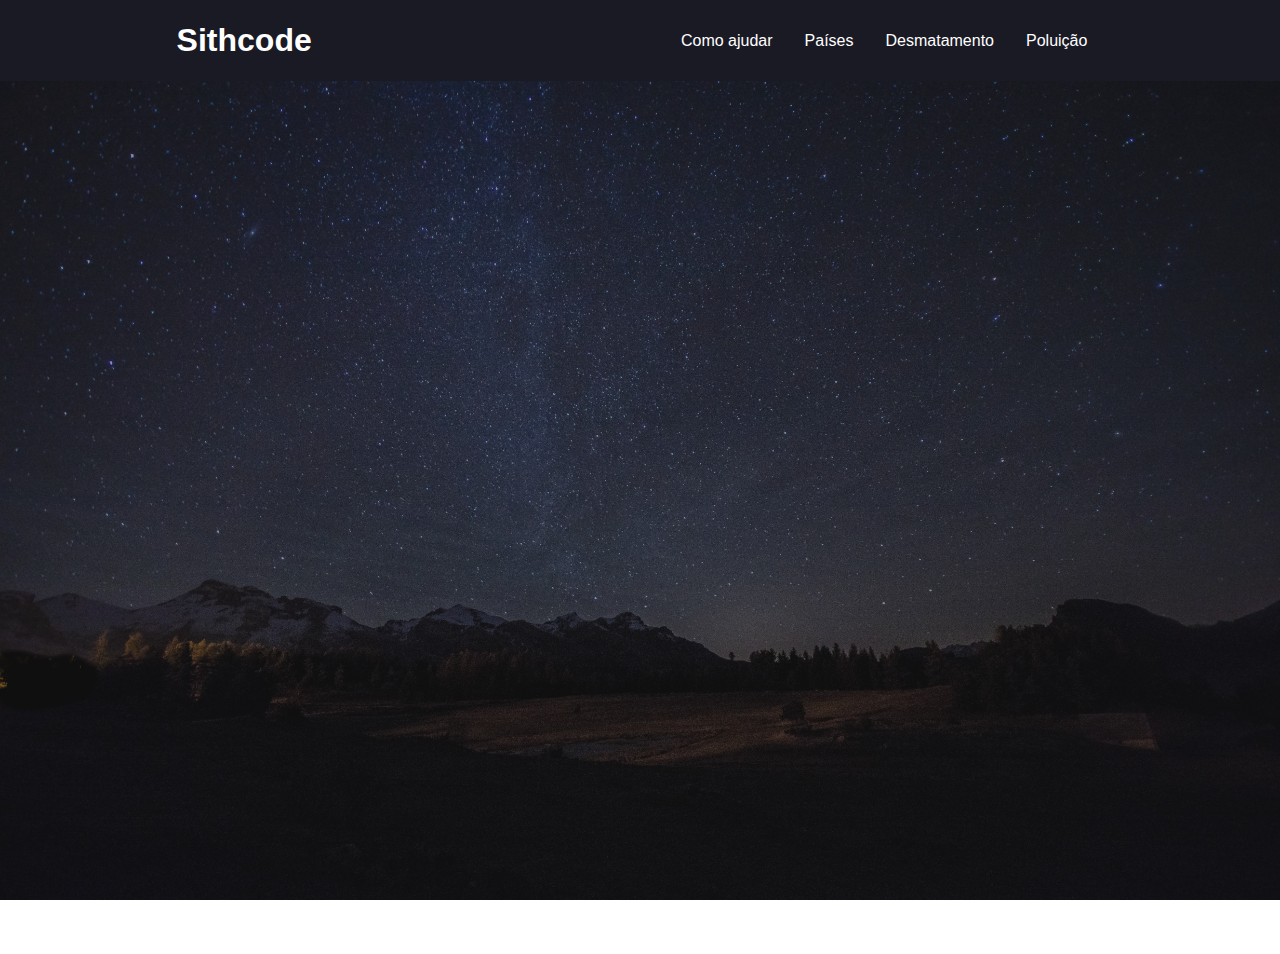
==== index.html @ df91b8ab "Add files via upload" ====
<!DOCTYPE html>
<html lang="en">
<head>
    <meta charset="UTF-8">
    <meta http-equiv="X-UA-Compatible" content="IE=edge">
    <meta name="viewport" content="width=device-width, initial-scale=1.0">
    <title>Tallkabout</title>
    <style>
        *{
            margin: 0%;
            padding: 0%;
            box-sizing: border-box;
            list-style: none;
            text-decoration: none;
        }
        header{
            display: flex;
            justify-content: space-around;
            align-items: center;
            height: 9vh;
            background-color: rgb(26, 26, 36);
            color: white;
            position: fixed;
            top: 0%;
            left: 0%;
            width: 100%;
            font-family:'Lucida Sans', 'Lucida Sans Regular', 'Lucida Grande', 'Lucida Sans Unicode', Geneva, Verdana, sans-serif;
            z-index: 100;
        }
        .mobile-menu{
            display: none;
            cursor: pointer;
        }
        .mobile-menu div{
            width: 32px;
            height: 2px;
            background-color: white;
            margin: 8px;
        }
        @media (max-width:999px) {
            .menu{
                position: absolute;
                top: 9vh;
                right: -100vw;
                width: 100vw;
                height: 91vh;
                background-color: rgb(26, 26, 36);
                flex-direction: column;
                justify-content: space-evenly;
                align-items: center;
                transition: .5s;
            }
            .mobile-menu{
                display: block;
            }
        }
        .menu.show-menu{
            right: 0;
        }
        .menu{
            display: flex;
        }
        .menu li{
            padding: 0 1rem;
        }
        main .principal-main{
            position: relative;
            margin-top: 9vh;
        }
        .img-wrapper{
            overflow: hidden;
            height: 91vh;
            width: 100%;
            background: rgba(0, 0, 0, 0.884);
        }
        .img-wrapper img{
            object-fit: cover;
            height: 100%;
            width: 100%;
            opacity: 0.5;
            animation: zoom 30s;
        }
        @keyframes zoom{
            0%{
                transform: scale(1.4);
            }100%{
                transform: scale(1);
            }
        }
        .informação-principal{
            position: absolute;
            text-align: center;
            top:50%;
            left:50%;
            transform:translate(-50%,-50%);
            color: white;
        }
        .informação-principal h1{
            font-size: 3rem;
            font-weight: 200;
            text-shadow: .2rem .2rem 1px black;
            margin-bottom: 2rem;
            font-family: 'Gill Sans', 'Gill Sans MT', Calibri, 'Trebuchet MS', sans-serif;
            opacity: 0;
            animation: show-informação-principal 1s .1s forwards;
        }
        .informação-principal p{
            font-family: 'Trebuchet MS', 'Lucida Sans Unicode', 'Lucida Grande', 'Lucida Sans', Arial, sans-serif;
            margin-bottom: 2rem;
            text-shadow: .2rem .1rem 1px black ;
            opacity: 0;
            animation: show-informação-principal 1s .2s forwards;
        }
        .informação-principal button{
            height: 3rem;
            width: 11rem;
            background: #396afc;  /* fallback for old browsers */
            background: -webkit-linear-gradient(to bottom, #2948ff, #396afc);  /* Chrome 10-25, Safari 5.1-6 */
            background: linear-gradient(to bottom, #2948ff, #396afc); /* W3C, IE 10+/ Edge, Firefox 16+, Chrome 26+, Opera 12+, Safari 7+ */
            color: white;
            border: none;
            border-radius: 0.5rem;
            font-size: 1.2rem;
            letter-spacing: 2px;
            opacity: 0;
            animation: show-informação-principal 1s .3s forwards;
        }
        @keyframes show-informação-principal{
            0%{
                transform: translateY(20rem);
            }100%{
                transform: translateY(0);
                opacity: 1;
            }
        }
    </style>
</head>
<body>
    <div class="container">
        <header>
            <div class="logo">
                <h1>Sithcode</h1>
            </div>
            <div class="mobile-menu">
                <div class="line1"></div>
                <div class="line2"></div>
                <div class="line3"></div>
            </div>
            <ul class="menu">
                <li>Como ajudar</li>
                <li>Países</li>
                <li>Desmatamento</li>
                <li>Poluição</li>
            </ul>
        </header>
        <main>
            <div class="principal-main">
                <div class="img-wrapper">
                    <img src="/img/des-recits-2O18Tz8QidM-unsplash.jpg" alt="">
                </div>
                <div class="informação-principal">
                    <h1>Como mudar nosso planeta?</h1>
                    <p>Nossa gigante esfera de terra que habita todos nós está sofrendo com nossas ações e devemos mudar esse cenário. mas como podemos ajudar?</p>
                    <button>Saiba mais</button>
                </div>
            </div>
        </main>
        <section>
            <div class="all-card">
                <div class="card">

                    <div class="card-img">
                        <img src="" alt="">
                    </div>
                    <div class="card-contet">
                        <h2></h2>
                        <p></p>
                    </div>

                </div>

                <div class="card">

                    <div class="card-img">
                        <img src="" alt="">
                    </div>
                    <div class="card-contet">
                        <h2></h2>
                        <p></p>
                    </div>

                </div>

                <div class="card">

                    <div class="card-img">
                        <img src="" alt="">
                    </div>
                    <div class="card-contet">
                        <h2></h2>
                        <p></p>
                    </div>

                </div>

                <div class="card">

                    <div class="card-img">

                    </div>
                    <div class="card-contet">
                        <h2></h2>
                        <p></p>
                    </div>

                </div>
            </div>
        </section>
    </div>
    <script>
        let mobilemenu = document.querySelector(".mobile-menu")
        mobilemenu.addEventListener("click", clicar)
        function clicar(){
            let menu = document.querySelector('.menu')
            menu.classList.toggle('show-menu')
        }

    </script>
</body>
</html>
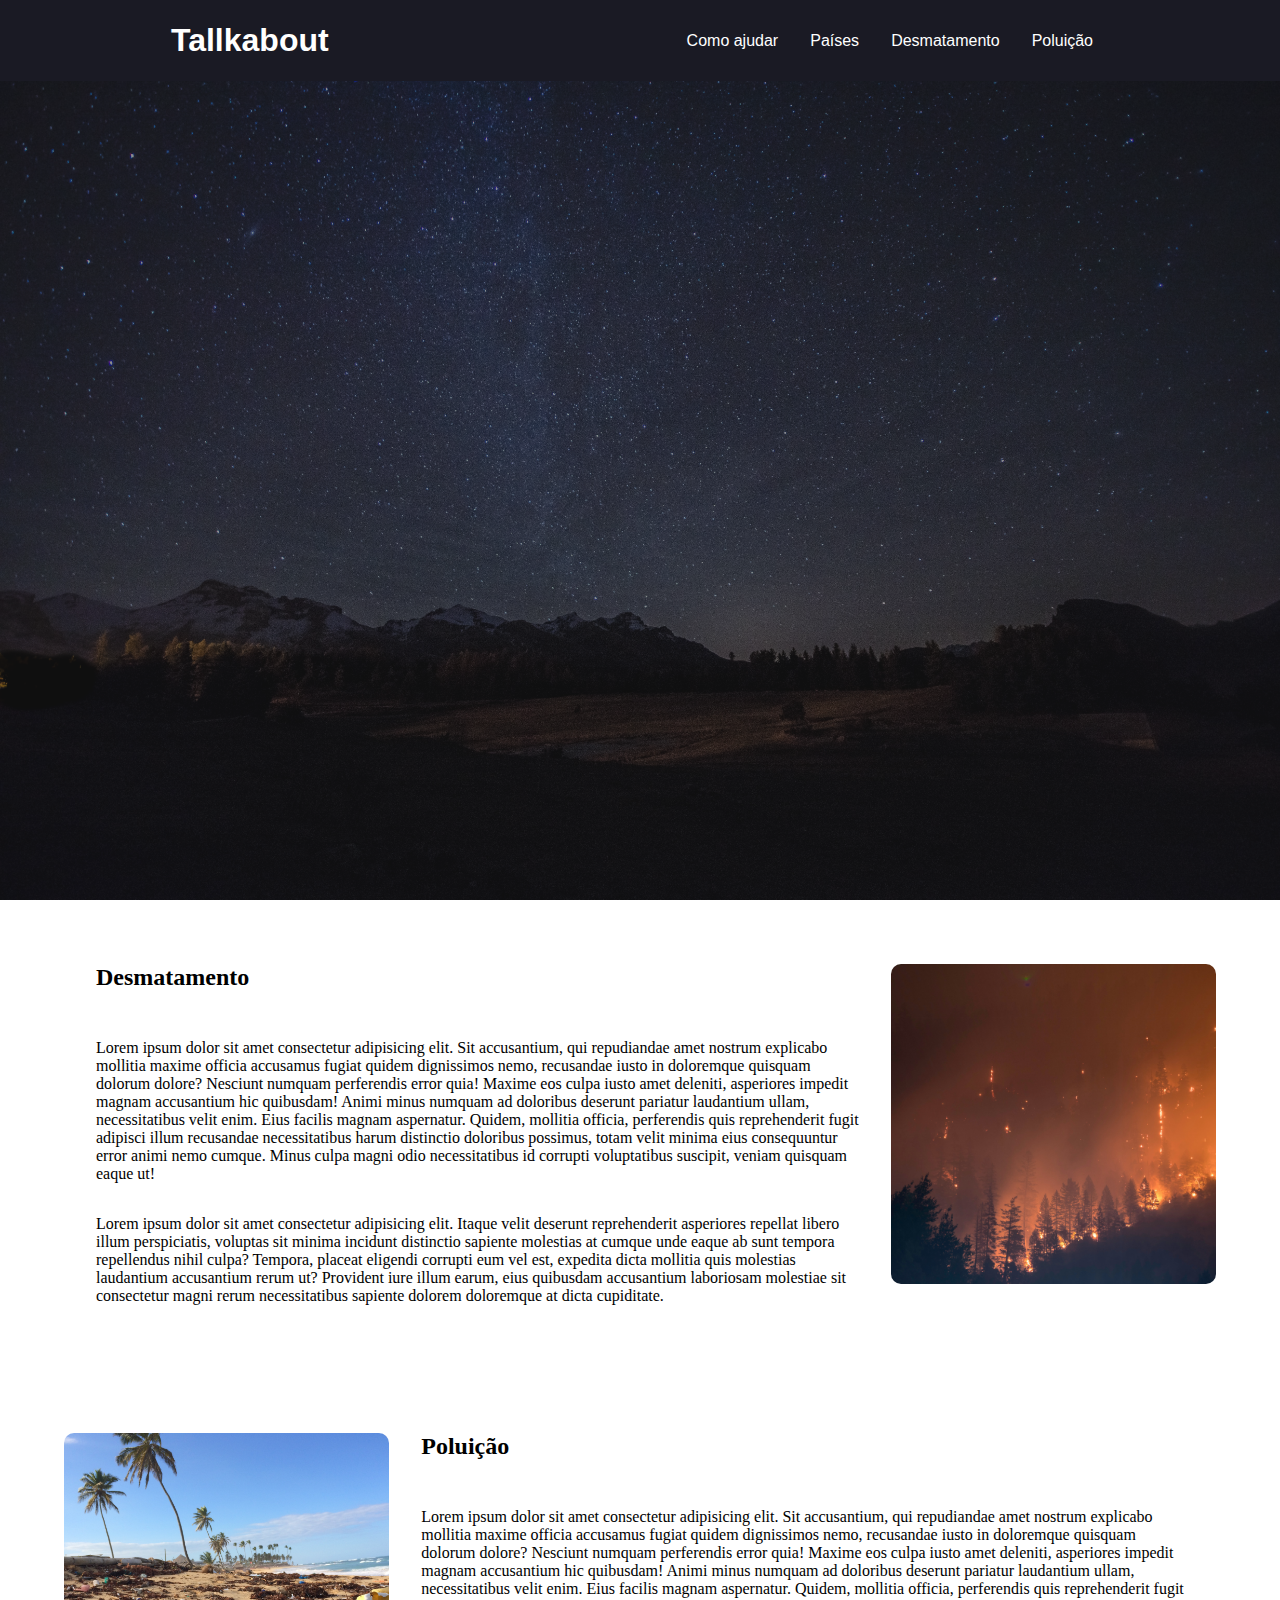
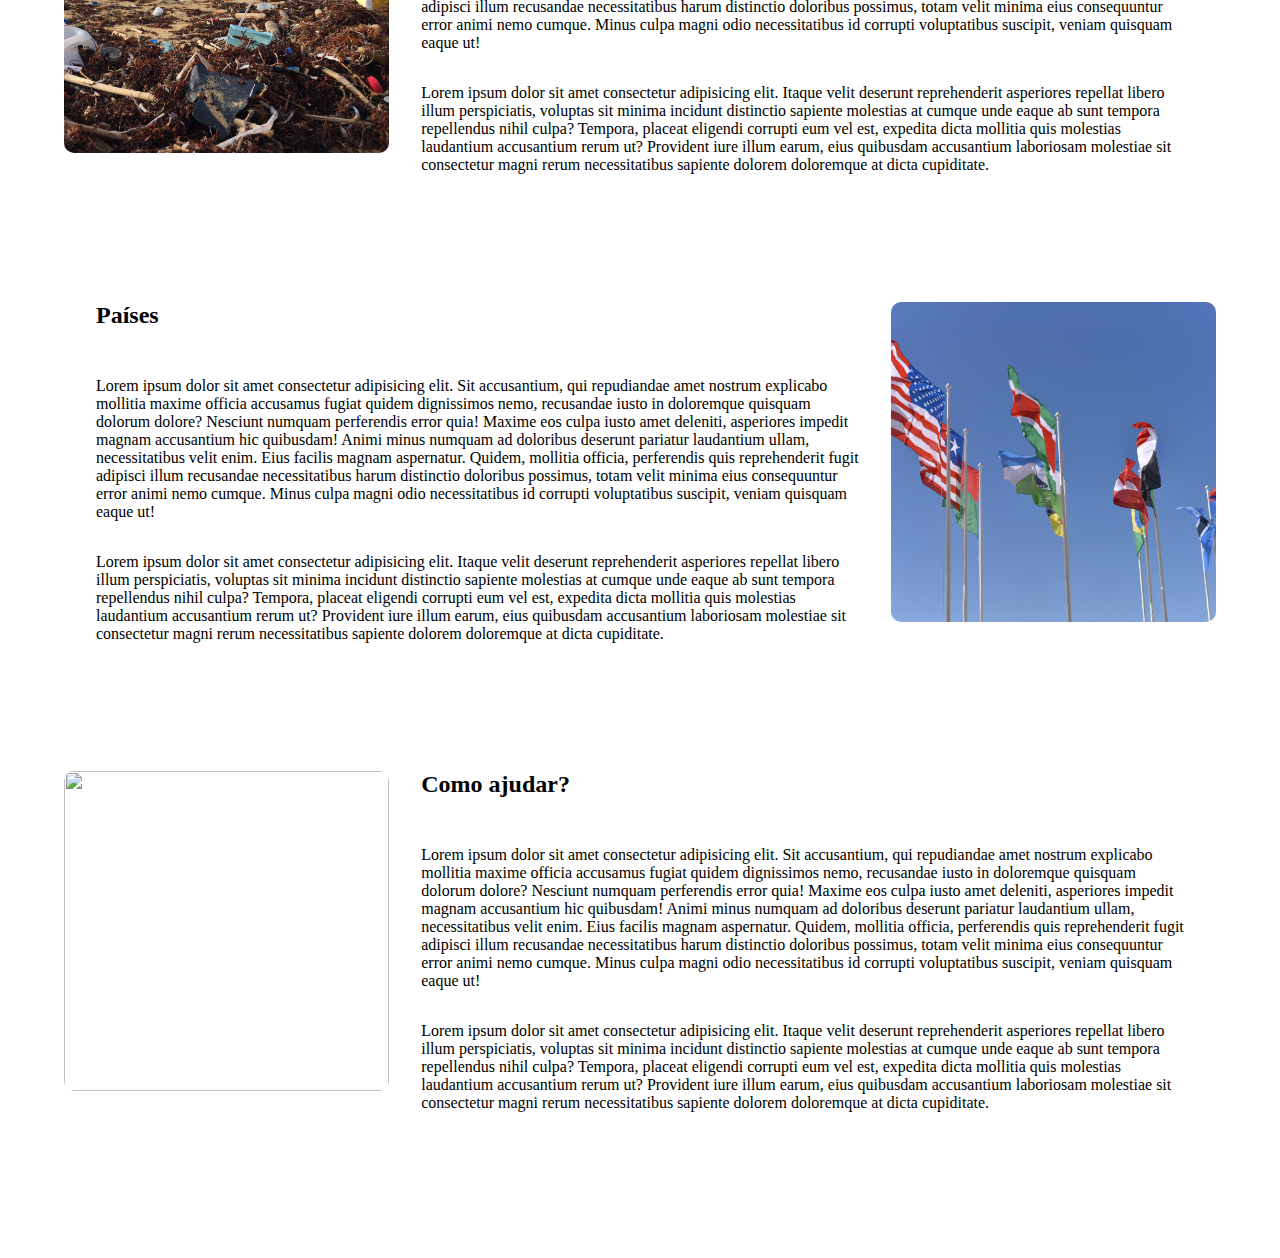
==== commit b6046e0b: "Add files via upload" ====
--- a/index.html
+++ b/index.html
@@ -4,142 +4,14 @@
     <meta charset="UTF-8">
     <meta http-equiv="X-UA-Compatible" content="IE=edge">
     <meta name="viewport" content="width=device-width, initial-scale=1.0">
+    <link rel="stylesheet" href="style.css">
     <title>Tallkabout</title>
-    <style>
-        *{
-            margin: 0%;
-            padding: 0%;
-            box-sizing: border-box;
-            list-style: none;
-            text-decoration: none;
-        }
-        header{
-            display: flex;
-            justify-content: space-around;
-            align-items: center;
-            height: 9vh;
-            background-color: rgb(26, 26, 36);
-            color: white;
-            position: fixed;
-            top: 0%;
-            left: 0%;
-            width: 100%;
-            font-family:'Lucida Sans', 'Lucida Sans Regular', 'Lucida Grande', 'Lucida Sans Unicode', Geneva, Verdana, sans-serif;
-            z-index: 100;
-        }
-        .mobile-menu{
-            display: none;
-            cursor: pointer;
-        }
-        .mobile-menu div{
-            width: 32px;
-            height: 2px;
-            background-color: white;
-            margin: 8px;
-        }
-        @media (max-width:999px) {
-            .menu{
-                position: absolute;
-                top: 9vh;
-                right: -100vw;
-                width: 100vw;
-                height: 91vh;
-                background-color: rgb(26, 26, 36);
-                flex-direction: column;
-                justify-content: space-evenly;
-                align-items: center;
-                transition: .5s;
-            }
-            .mobile-menu{
-                display: block;
-            }
-        }
-        .menu.show-menu{
-            right: 0;
-        }
-        .menu{
-            display: flex;
-        }
-        .menu li{
-            padding: 0 1rem;
-        }
-        main .principal-main{
-            position: relative;
-            margin-top: 9vh;
-        }
-        .img-wrapper{
-            overflow: hidden;
-            height: 91vh;
-            width: 100%;
-            background: rgba(0, 0, 0, 0.884);
-        }
-        .img-wrapper img{
-            object-fit: cover;
-            height: 100%;
-            width: 100%;
-            opacity: 0.5;
-            animation: zoom 30s;
-        }
-        @keyframes zoom{
-            0%{
-                transform: scale(1.4);
-            }100%{
-                transform: scale(1);
-            }
-        }
-        .informação-principal{
-            position: absolute;
-            text-align: center;
-            top:50%;
-            left:50%;
-            transform:translate(-50%,-50%);
-            color: white;
-        }
-        .informação-principal h1{
-            font-size: 3rem;
-            font-weight: 200;
-            text-shadow: .2rem .2rem 1px black;
-            margin-bottom: 2rem;
-            font-family: 'Gill Sans', 'Gill Sans MT', Calibri, 'Trebuchet MS', sans-serif;
-            opacity: 0;
-            animation: show-informação-principal 1s .1s forwards;
-        }
-        .informação-principal p{
-            font-family: 'Trebuchet MS', 'Lucida Sans Unicode', 'Lucida Grande', 'Lucida Sans', Arial, sans-serif;
-            margin-bottom: 2rem;
-            text-shadow: .2rem .1rem 1px black ;
-            opacity: 0;
-            animation: show-informação-principal 1s .2s forwards;
-        }
-        .informação-principal button{
-            height: 3rem;
-            width: 11rem;
-            background: #396afc;  /* fallback for old browsers */
-            background: -webkit-linear-gradient(to bottom, #2948ff, #396afc);  /* Chrome 10-25, Safari 5.1-6 */
-            background: linear-gradient(to bottom, #2948ff, #396afc); /* W3C, IE 10+/ Edge, Firefox 16+, Chrome 26+, Opera 12+, Safari 7+ */
-            color: white;
-            border: none;
-            border-radius: 0.5rem;
-            font-size: 1.2rem;
-            letter-spacing: 2px;
-            opacity: 0;
-            animation: show-informação-principal 1s .3s forwards;
-        }
-        @keyframes show-informação-principal{
-            0%{
-                transform: translateY(20rem);
-            }100%{
-                transform: translateY(0);
-                opacity: 1;
-            }
-        }
-    </style>
 </head>
 <body>
     <div class="container">
         <header>
             <div class="logo">
-                <h1>Sithcode</h1>
+                <h1>Tallkabout</h1>
             </div>
             <div class="mobile-menu">
                 <div class="line1"></div>
@@ -170,11 +42,12 @@
                 <div class="card">
 
                     <div class="card-img">
-                        <img src="" alt="">
+                        <img src="/img/matt-howard-eAKDzK4lo4o-unsplash.jpg" alt="">
                     </div>
                     <div class="card-contet">
-                        <h2></h2>
-                        <p></p>
+                        <h2>Desmatamento</h2>
+                        <p>Lorem ipsum dolor sit amet consectetur adipisicing elit. Sit accusantium, qui repudiandae amet nostrum explicabo mollitia maxime officia accusamus fugiat quidem dignissimos nemo, recusandae iusto in doloremque quisquam dolorum dolore? Nesciunt numquam perferendis error quia! Maxime eos culpa iusto amet deleniti, asperiores impedit magnam accusantium hic quibusdam! Animi minus numquam ad doloribus deserunt pariatur laudantium ullam, necessitatibus velit enim. Eius facilis magnam aspernatur. Quidem, mollitia officia, perferendis quis reprehenderit fugit adipisci illum recusandae necessitatibus harum distinctio doloribus possimus, totam velit minima eius consequuntur error animi nemo cumque. Minus culpa magni odio necessitatibus id corrupti voluptatibus suscipit, veniam quisquam eaque ut!</p>
+                        <P>Lorem ipsum dolor sit amet consectetur adipisicing elit. Itaque velit deserunt reprehenderit asperiores repellat libero illum perspiciatis, voluptas sit minima incidunt distinctio sapiente molestias at cumque unde eaque ab sunt tempora repellendus nihil culpa? Tempora, placeat eligendi corrupti eum vel est, expedita dicta mollitia quis molestias laudantium accusantium rerum ut? Provident iure illum earum, eius quibusdam accusantium laboriosam molestiae sit consectetur magni rerum necessitatibus sapiente dolorem doloremque at dicta cupiditate.</P>
                     </div>
 
                 </div>
@@ -182,11 +55,12 @@
                 <div class="card">
 
                     <div class="card-img">
-                        <img src="" alt="">
+                        <img src="/img/dustan-woodhouse-RUqoVelx59I-unsplash.jpg" alt="">
                     </div>
                     <div class="card-contet">
-                        <h2></h2>
-                        <p></p>
+                        <h2>Poluição</h2>
+                        <p>Lorem ipsum dolor sit amet consectetur adipisicing elit. Sit accusantium, qui repudiandae amet nostrum explicabo mollitia maxime officia accusamus fugiat quidem dignissimos nemo, recusandae iusto in doloremque quisquam dolorum dolore? Nesciunt numquam perferendis error quia! Maxime eos culpa iusto amet deleniti, asperiores impedit magnam accusantium hic quibusdam! Animi minus numquam ad doloribus deserunt pariatur laudantium ullam, necessitatibus velit enim. Eius facilis magnam aspernatur. Quidem, mollitia officia, perferendis quis reprehenderit fugit adipisci illum recusandae necessitatibus harum distinctio doloribus possimus, totam velit minima eius consequuntur error animi nemo cumque. Minus culpa magni odio necessitatibus id corrupti voluptatibus suscipit, veniam quisquam eaque ut!</p>
+                        <P>Lorem ipsum dolor sit amet consectetur adipisicing elit. Itaque velit deserunt reprehenderit asperiores repellat libero illum perspiciatis, voluptas sit minima incidunt distinctio sapiente molestias at cumque unde eaque ab sunt tempora repellendus nihil culpa? Tempora, placeat eligendi corrupti eum vel est, expedita dicta mollitia quis molestias laudantium accusantium rerum ut? Provident iure illum earum, eius quibusdam accusantium laboriosam molestiae sit consectetur magni rerum necessitatibus sapiente dolorem doloremque at dicta cupiditate.</P>
                     </div>
 
                 </div>
@@ -194,11 +68,12 @@
                 <div class="card">
 
                     <div class="card-img">
-                        <img src="" alt="">
+                        <img src="/img/vladislav-klapin-YeO44yVTl20-unsplash.jpg" alt="">
                     </div>
                     <div class="card-contet">
-                        <h2></h2>
-                        <p></p>
+                        <h2>Países</h2>
+                        <p>Lorem ipsum dolor sit amet consectetur adipisicing elit. Sit accusantium, qui repudiandae amet nostrum explicabo mollitia maxime officia accusamus fugiat quidem dignissimos nemo, recusandae iusto in doloremque quisquam dolorum dolore? Nesciunt numquam perferendis error quia! Maxime eos culpa iusto amet deleniti, asperiores impedit magnam accusantium hic quibusdam! Animi minus numquam ad doloribus deserunt pariatur laudantium ullam, necessitatibus velit enim. Eius facilis magnam aspernatur. Quidem, mollitia officia, perferendis quis reprehenderit fugit adipisci illum recusandae necessitatibus harum distinctio doloribus possimus, totam velit minima eius consequuntur error animi nemo cumque. Minus culpa magni odio necessitatibus id corrupti voluptatibus suscipit, veniam quisquam eaque ut!</p>
+                        <P>Lorem ipsum dolor sit amet consectetur adipisicing elit. Itaque velit deserunt reprehenderit asperiores repellat libero illum perspiciatis, voluptas sit minima incidunt distinctio sapiente molestias at cumque unde eaque ab sunt tempora repellendus nihil culpa? Tempora, placeat eligendi corrupti eum vel est, expedita dicta mollitia quis molestias laudantium accusantium rerum ut? Provident iure illum earum, eius quibusdam accusantium laboriosam molestiae sit consectetur magni rerum necessitatibus sapiente dolorem doloremque at dicta cupiditate.</P>
                     </div>
 
                 </div>
@@ -206,25 +81,33 @@
                 <div class="card">
 
                     <div class="card-img">
-
+                        <img src="/img/matthew-tenbruggencate-0HJWobhGhJs-unsplash.jpg" alt="">
                     </div>
                     <div class="card-contet">
-                        <h2></h2>
-                        <p></p>
+                        <h2>Como ajudar?</h2>
+                        <p>Lorem ipsum dolor sit amet consectetur adipisicing elit. Sit accusantium, qui repudiandae amet nostrum explicabo mollitia maxime officia accusamus fugiat quidem dignissimos nemo, recusandae iusto in doloremque quisquam dolorum dolore? Nesciunt numquam perferendis error quia! Maxime eos culpa iusto amet deleniti, asperiores impedit magnam accusantium hic quibusdam! Animi minus numquam ad doloribus deserunt pariatur laudantium ullam, necessitatibus velit enim. Eius facilis magnam aspernatur. Quidem, mollitia officia, perferendis quis reprehenderit fugit adipisci illum recusandae necessitatibus harum distinctio doloribus possimus, totam velit minima eius consequuntur error animi nemo cumque. Minus culpa magni odio necessitatibus id corrupti voluptatibus suscipit, veniam quisquam eaque ut!</p>
+                        <P>Lorem ipsum dolor sit amet consectetur adipisicing elit. Itaque velit deserunt reprehenderit asperiores repellat libero illum perspiciatis, voluptas sit minima incidunt distinctio sapiente molestias at cumque unde eaque ab sunt tempora repellendus nihil culpa? Tempora, placeat eligendi corrupti eum vel est, expedita dicta mollitia quis molestias laudantium accusantium rerum ut? Provident iure illum earum, eius quibusdam accusantium laboriosam molestiae sit consectetur magni rerum necessitatibus sapiente dolorem doloremque at dicta cupiditate.</P>
                     </div>
 
                 </div>
             </div>
         </section>
+        <footer>
+            <div class="img-footer">
+                <img src="" alt="">
+            </div>
+            <div class="footer-content">
+                <h1></h1>
+                <h3></h3>
+                <p></p>
+            </div>
+            <div class="social-midia">
+                <a href=""><i></i></a>
+                <a href=""><i></i></a>
+                <a href=""><i></i></a>
+            </div>
+        </footer>
     </div>
-    <script>
-        let mobilemenu = document.querySelector(".mobile-menu")
-        mobilemenu.addEventListener("click", clicar)
-        function clicar(){
-            let menu = document.querySelector('.menu')
-            menu.classList.toggle('show-menu')
-        }
-
-    </script>
+    <script src="script.js"></script>
 </body>
 </html>--- a/style.css
+++ b/style.css
@@ -0,0 +1,164 @@
+@import url(https://cdnjs.cloudflare.com/ajax/libs/font-awesome/5.15.4/css/all.min.css);
+*{
+    margin: 0%;
+    padding: 0%;
+    box-sizing: border-box;
+    list-style: none;
+    text-decoration: none;
+}
+header{
+    display: flex;
+    justify-content: space-around;
+    align-items: center;
+    height: 9vh;
+    background-color: rgb(26, 26, 36);
+    color: white;
+    position: fixed;
+    top: 0%;
+    left: 0%;
+    width: 100%;
+    font-family:'Lucida Sans', 'Lucida Sans Regular', 'Lucida Grande', 'Lucida Sans Unicode', Geneva, Verdana, sans-serif;
+    z-index: 100;
+}
+.mobile-menu{
+    display: none;
+    cursor: pointer;
+}
+.mobile-menu div{
+    width: 32px;
+    height: 2px;
+    background-color: white;
+    margin: 8px;
+}
+@media (max-width:999px) {
+    .menu{
+        position: absolute;
+        top: 9vh;
+        right: -100vw;
+        width: 100vw;
+        height: 91vh;
+        background-color: rgb(26, 26, 36);
+        flex-direction: column;
+        justify-content: space-evenly;
+        align-items: center;
+        transition: .5s;
+    }
+    .mobile-menu{
+        display: block;
+    }
+}
+.menu.show-menu{
+    right: 0;
+}
+.menu{
+    display: flex;
+}
+.menu li{
+    padding: 0 1rem;
+}
+main .principal-main{
+    position: relative;
+    margin-top: 9vh;
+}
+.img-wrapper{
+    overflow: hidden;
+    height: 91vh;
+    width: 100%;
+    background: rgba(0, 0, 0, 0.884);
+}
+.img-wrapper img{
+    object-fit: cover;
+    height: 100%;
+    width: 100%;
+    opacity: 0.5;
+    animation: zoom 30s;
+}
+@keyframes zoom{
+    0%{
+        transform: scale(1.4);
+    }100%{
+        transform: scale(1);
+    }
+}
+.informação-principal{
+    position: absolute;
+    text-align: center;
+    top:50%;
+    left:50%;
+    transform:translate(-50%,-50%);
+    color: white;
+}
+.informação-principal h1{
+    font-size: 3rem;
+    font-weight: 200;
+    text-shadow: .2rem .2rem 1px black;
+    margin-bottom: 2rem;
+    font-family: 'Gill Sans', 'Gill Sans MT', Calibri, 'Trebuchet MS', sans-serif;
+    opacity: 0;
+    animation: show-informação-principal 1s .1s forwards;
+}
+.informação-principal p{
+    font-family: 'Trebuchet MS', 'Lucida Sans Unicode', 'Lucida Grande', 'Lucida Sans', Arial, sans-serif;
+    margin-bottom: 2rem;
+    text-shadow: .2rem .1rem 1px black ;
+    opacity: 0;
+    animation: show-informação-principal 1s .2s forwards;
+}
+.informação-principal button{
+    height: 3rem;
+    width: 11rem;
+    background: #396afc;  /* fallback for old browsers */
+    background: -webkit-linear-gradient(to bottom, #2948ff, #396afc);  /* Chrome 10-25, Safari 5.1-6 */
+    background: linear-gradient(to bottom, #2948ff, #396afc); /* W3C, IE 10+/ Edge, Firefox 16+, Chrome 26+, Opera 12+, Safari 7+ */
+    color: white;
+    border: none;
+    border-radius: 0.5rem;
+    font-size: 1.2rem;
+    letter-spacing: 2px;
+    opacity: 0;
+    animation: show-informação-principal 1s .3s forwards;
+}
+@keyframes show-informação-principal{
+    0%{
+        transform: translateY(20rem);
+    }100%{
+        transform: translateY(0);
+        opacity: 1;
+    }
+}
+.card{
+    margin: 4rem;
+}
+.card:nth-child(1){
+    display: flex;
+    flex-direction: row-reverse;
+}
+.card:nth-child(2){
+    display: flex;
+}
+.card:nth-child(3){
+    display: flex;
+    flex-direction: row-reverse;
+}
+.card:nth-child(4){
+    display: flex;
+}
+.card-img{
+    height: 20rem;
+    width: 140rem;
+}
+.card-img img{
+    border-radius: 10px;
+    height: 100%;
+    width: 100%;
+    object-fit: cover;
+}
+.card-contet{
+    margin: 0 2rem 2rem;
+}
+.card-contet h2{
+    margin-bottom: 3rem;
+}
+.card-contet p{
+    margin-bottom: 2rem;
+}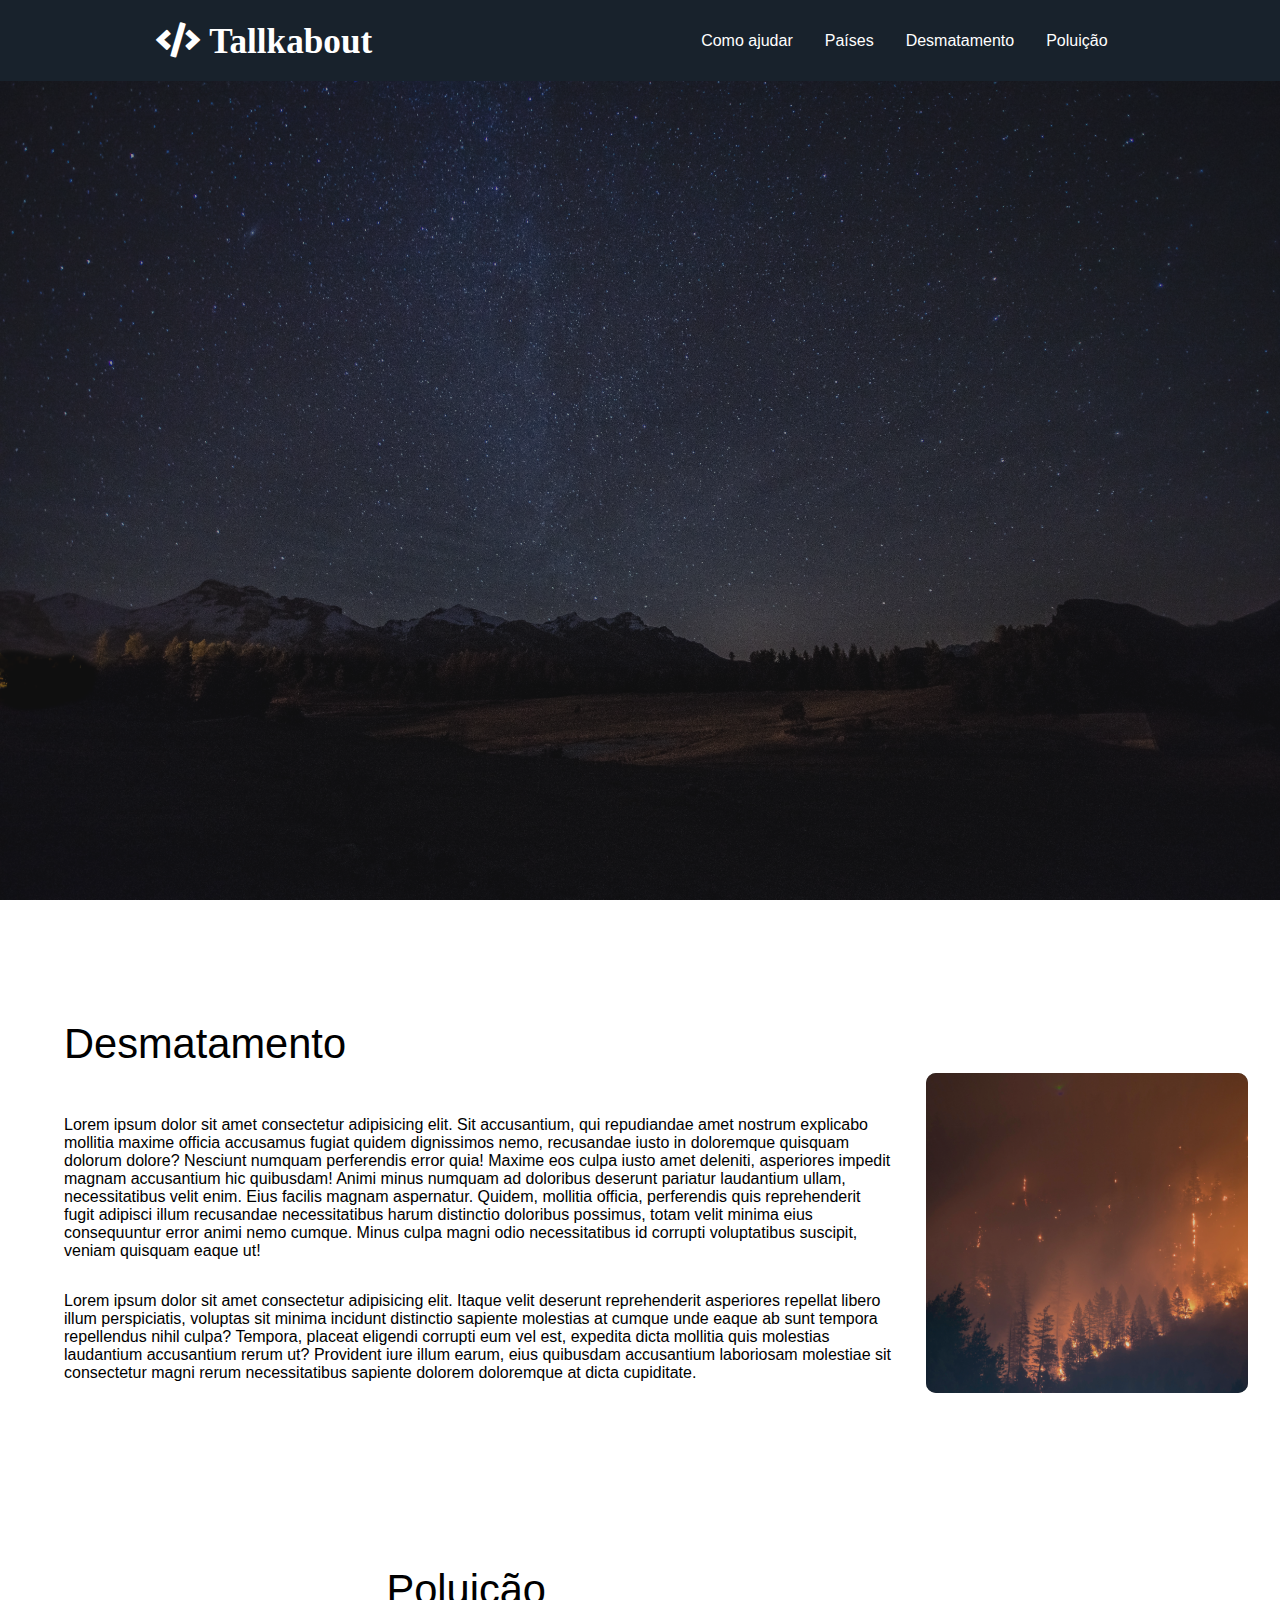
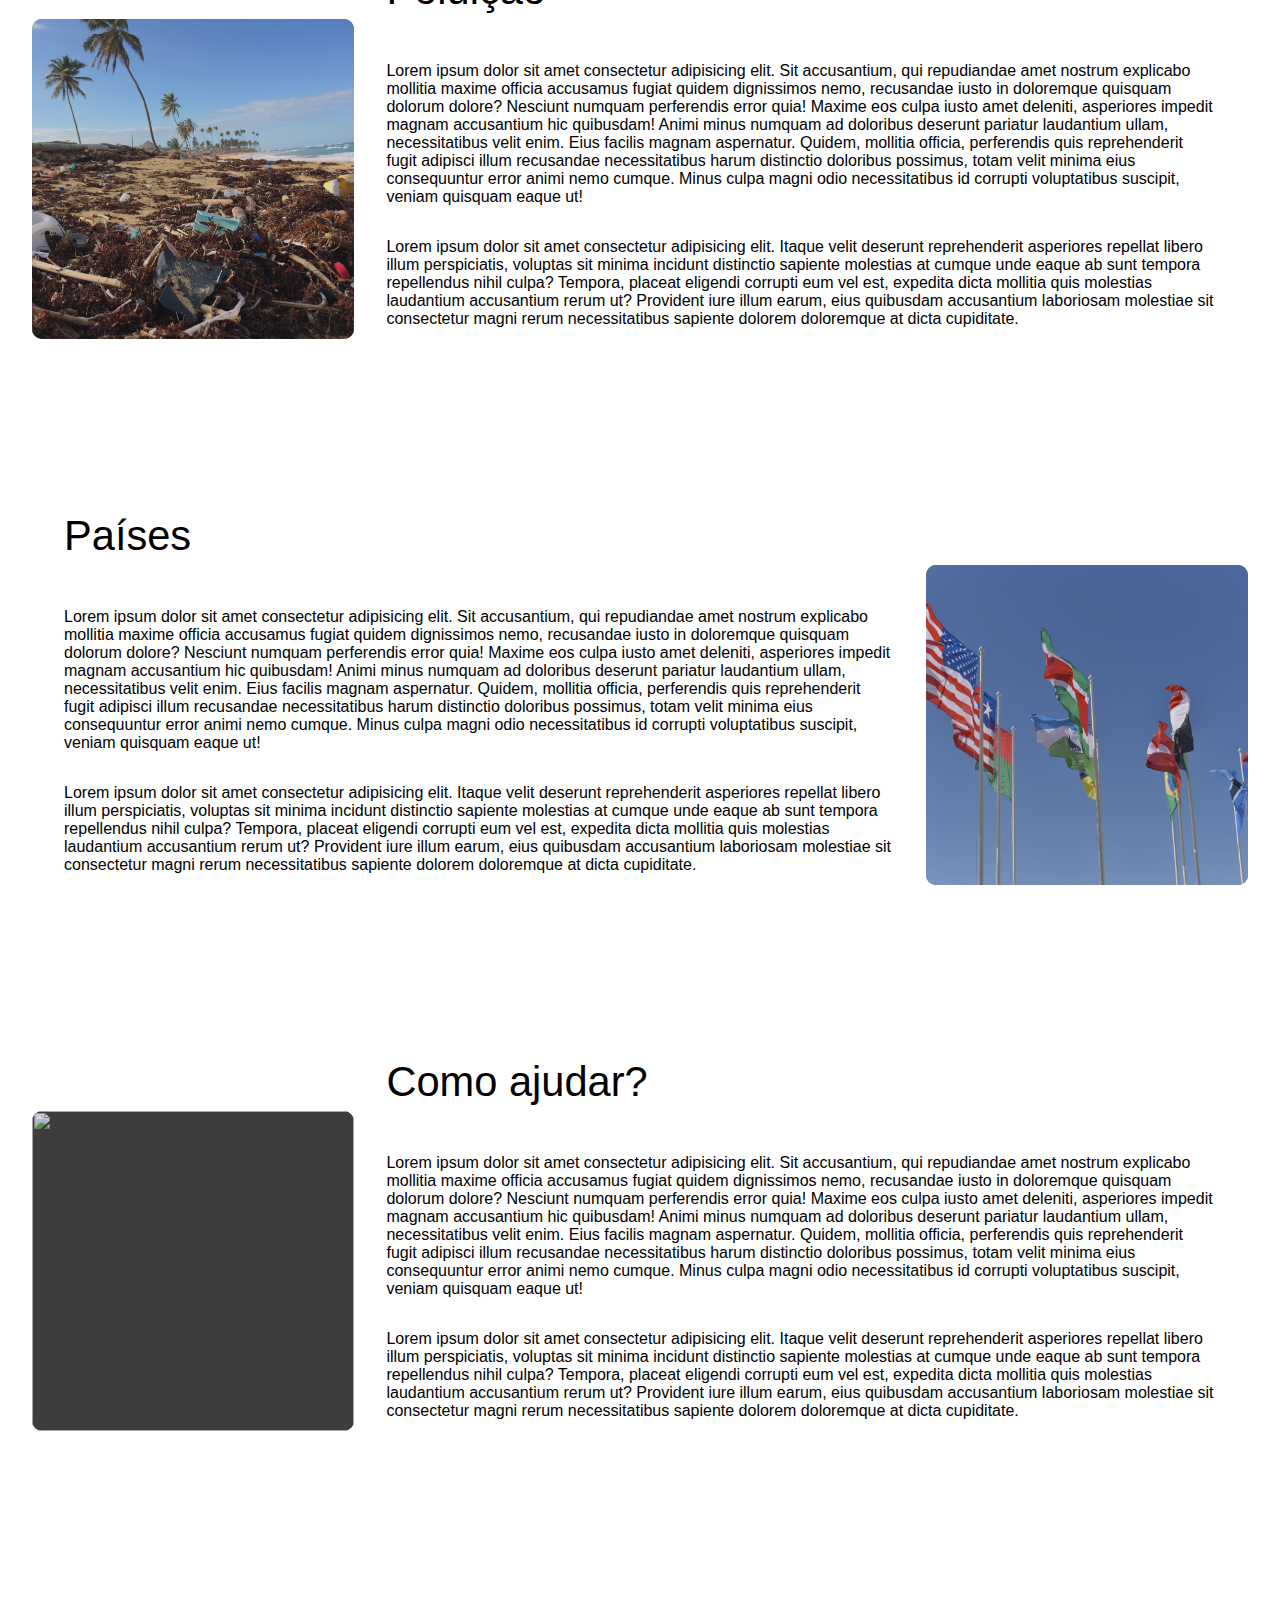
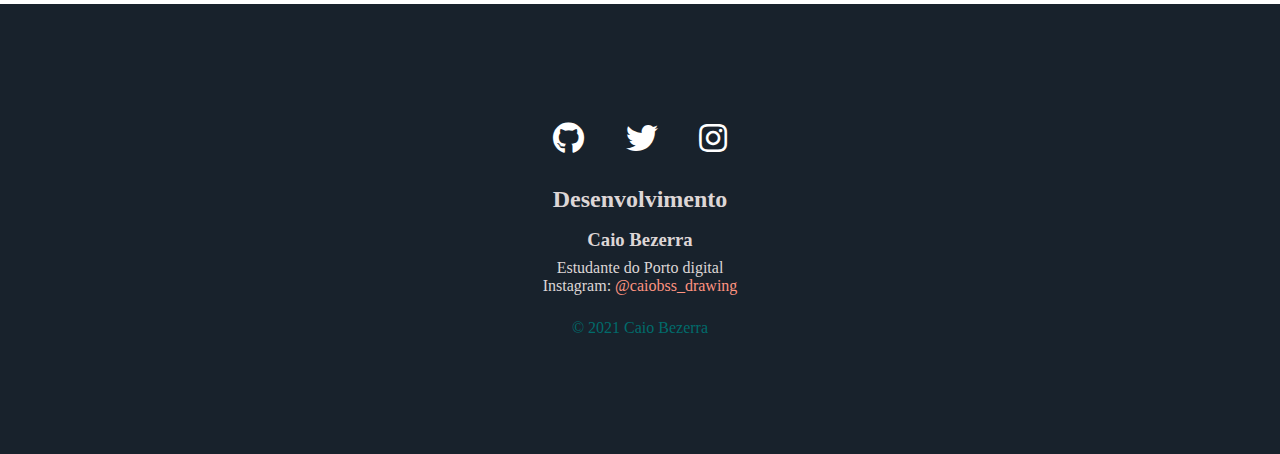
==== commit 1bd54c30: "Add files via upload" ====
--- a/index.html
+++ b/index.html
@@ -11,7 +11,7 @@
     <div class="container">
         <header>
             <div class="logo">
-                <h1>Tallkabout</h1>
+                <i class="fas fa-code"> Tallkabout</i>
             </div>
             <div class="mobile-menu">
                 <div class="line1"></div>
@@ -19,16 +19,16 @@
                 <div class="line3"></div>
             </div>
             <ul class="menu">
-                <li>Como ajudar</li>
-                <li>Países</li>
-                <li>Desmatamento</li>
-                <li>Poluição</li>
+                <li><a href="#">Como ajudar</a></li>
+                <li><a href="#">Países</a></li>
+                <li><a href="#">Desmatamento</a></li>
+                <li><a href="#">Poluição</a></li>
             </ul>
         </header>
         <main>
             <div class="principal-main">
                 <div class="img-wrapper">
-                    <img src="/img/des-recits-2O18Tz8QidM-unsplash.jpg" alt="">
+                    <img src="img/des-recits-2O18Tz8QidM-unsplash.jpg" alt="">
                 </div>
                 <div class="informação-principal">
                     <h1>Como mudar nosso planeta?</h1>
@@ -40,11 +40,13 @@
         <section>
             <div class="all-card">
                 <div class="card">
-
                     <div class="card-img">
-                        <img src="/img/matt-howard-eAKDzK4lo4o-unsplash.jpg" alt="">
+                        <img src="img/matt-howard-eAKDzK4lo4o-unsplash.jpg" alt="">
+                        <div class="txt-img">
+                            <button>Saiba mais</button>
+                        </div>
                     </div>
-                    <div class="card-contet">
+                    <div class="card-info">
                         <h2>Desmatamento</h2>
                         <p>Lorem ipsum dolor sit amet consectetur adipisicing elit. Sit accusantium, qui repudiandae amet nostrum explicabo mollitia maxime officia accusamus fugiat quidem dignissimos nemo, recusandae iusto in doloremque quisquam dolorum dolore? Nesciunt numquam perferendis error quia! Maxime eos culpa iusto amet deleniti, asperiores impedit magnam accusantium hic quibusdam! Animi minus numquam ad doloribus deserunt pariatur laudantium ullam, necessitatibus velit enim. Eius facilis magnam aspernatur. Quidem, mollitia officia, perferendis quis reprehenderit fugit adipisci illum recusandae necessitatibus harum distinctio doloribus possimus, totam velit minima eius consequuntur error animi nemo cumque. Minus culpa magni odio necessitatibus id corrupti voluptatibus suscipit, veniam quisquam eaque ut!</p>
                         <P>Lorem ipsum dolor sit amet consectetur adipisicing elit. Itaque velit deserunt reprehenderit asperiores repellat libero illum perspiciatis, voluptas sit minima incidunt distinctio sapiente molestias at cumque unde eaque ab sunt tempora repellendus nihil culpa? Tempora, placeat eligendi corrupti eum vel est, expedita dicta mollitia quis molestias laudantium accusantium rerum ut? Provident iure illum earum, eius quibusdam accusantium laboriosam molestiae sit consectetur magni rerum necessitatibus sapiente dolorem doloremque at dicta cupiditate.</P>
@@ -53,11 +55,13 @@
                 </div>
 
                 <div class="card">
-
                     <div class="card-img">
-                        <img src="/img/dustan-woodhouse-RUqoVelx59I-unsplash.jpg" alt="">
+                        <img src="img/dustan-woodhouse-RUqoVelx59I-unsplash.jpg" alt="">
+                        <div class="txt-img">
+                            <button>Saiba mais</button>
+                        </div>
                     </div>
-                    <div class="card-contet">
+                    <div class="card-info">
                         <h2>Poluição</h2>
                         <p>Lorem ipsum dolor sit amet consectetur adipisicing elit. Sit accusantium, qui repudiandae amet nostrum explicabo mollitia maxime officia accusamus fugiat quidem dignissimos nemo, recusandae iusto in doloremque quisquam dolorum dolore? Nesciunt numquam perferendis error quia! Maxime eos culpa iusto amet deleniti, asperiores impedit magnam accusantium hic quibusdam! Animi minus numquam ad doloribus deserunt pariatur laudantium ullam, necessitatibus velit enim. Eius facilis magnam aspernatur. Quidem, mollitia officia, perferendis quis reprehenderit fugit adipisci illum recusandae necessitatibus harum distinctio doloribus possimus, totam velit minima eius consequuntur error animi nemo cumque. Minus culpa magni odio necessitatibus id corrupti voluptatibus suscipit, veniam quisquam eaque ut!</p>
                         <P>Lorem ipsum dolor sit amet consectetur adipisicing elit. Itaque velit deserunt reprehenderit asperiores repellat libero illum perspiciatis, voluptas sit minima incidunt distinctio sapiente molestias at cumque unde eaque ab sunt tempora repellendus nihil culpa? Tempora, placeat eligendi corrupti eum vel est, expedita dicta mollitia quis molestias laudantium accusantium rerum ut? Provident iure illum earum, eius quibusdam accusantium laboriosam molestiae sit consectetur magni rerum necessitatibus sapiente dolorem doloremque at dicta cupiditate.</P>
@@ -66,11 +70,13 @@
                 </div>
 
                 <div class="card">
-
                     <div class="card-img">
-                        <img src="/img/vladislav-klapin-YeO44yVTl20-unsplash.jpg" alt="">
+                        <img src="img/vladislav-klapin-YeO44yVTl20-unsplash.jpg" alt="">
+                        <div class="txt-img">
+                            <button>Saiba mais</button>
+                        </div>
                     </div>
-                    <div class="card-contet">
+                    <div class="card-info">
                         <h2>Países</h2>
                         <p>Lorem ipsum dolor sit amet consectetur adipisicing elit. Sit accusantium, qui repudiandae amet nostrum explicabo mollitia maxime officia accusamus fugiat quidem dignissimos nemo, recusandae iusto in doloremque quisquam dolorum dolore? Nesciunt numquam perferendis error quia! Maxime eos culpa iusto amet deleniti, asperiores impedit magnam accusantium hic quibusdam! Animi minus numquam ad doloribus deserunt pariatur laudantium ullam, necessitatibus velit enim. Eius facilis magnam aspernatur. Quidem, mollitia officia, perferendis quis reprehenderit fugit adipisci illum recusandae necessitatibus harum distinctio doloribus possimus, totam velit minima eius consequuntur error animi nemo cumque. Minus culpa magni odio necessitatibus id corrupti voluptatibus suscipit, veniam quisquam eaque ut!</p>
                         <P>Lorem ipsum dolor sit amet consectetur adipisicing elit. Itaque velit deserunt reprehenderit asperiores repellat libero illum perspiciatis, voluptas sit minima incidunt distinctio sapiente molestias at cumque unde eaque ab sunt tempora repellendus nihil culpa? Tempora, placeat eligendi corrupti eum vel est, expedita dicta mollitia quis molestias laudantium accusantium rerum ut? Provident iure illum earum, eius quibusdam accusantium laboriosam molestiae sit consectetur magni rerum necessitatibus sapiente dolorem doloremque at dicta cupiditate.</P>
@@ -79,32 +85,34 @@
                 </div>
 
                 <div class="card">
-
                     <div class="card-img">
-                        <img src="/img/matthew-tenbruggencate-0HJWobhGhJs-unsplash.jpg" alt="">
+                        <img src="img/matthew-tenbruggencate-0HJWobhGhJs-unsplash.jpg" alt="">
+                        <div class="txt-img">
+                            <button>Saiba mais</button>
+                        </div>
                     </div>
-                    <div class="card-contet">
+                    <div class="card-info">
                         <h2>Como ajudar?</h2>
                         <p>Lorem ipsum dolor sit amet consectetur adipisicing elit. Sit accusantium, qui repudiandae amet nostrum explicabo mollitia maxime officia accusamus fugiat quidem dignissimos nemo, recusandae iusto in doloremque quisquam dolorum dolore? Nesciunt numquam perferendis error quia! Maxime eos culpa iusto amet deleniti, asperiores impedit magnam accusantium hic quibusdam! Animi minus numquam ad doloribus deserunt pariatur laudantium ullam, necessitatibus velit enim. Eius facilis magnam aspernatur. Quidem, mollitia officia, perferendis quis reprehenderit fugit adipisci illum recusandae necessitatibus harum distinctio doloribus possimus, totam velit minima eius consequuntur error animi nemo cumque. Minus culpa magni odio necessitatibus id corrupti voluptatibus suscipit, veniam quisquam eaque ut!</p>
                         <P>Lorem ipsum dolor sit amet consectetur adipisicing elit. Itaque velit deserunt reprehenderit asperiores repellat libero illum perspiciatis, voluptas sit minima incidunt distinctio sapiente molestias at cumque unde eaque ab sunt tempora repellendus nihil culpa? Tempora, placeat eligendi corrupti eum vel est, expedita dicta mollitia quis molestias laudantium accusantium rerum ut? Provident iure illum earum, eius quibusdam accusantium laboriosam molestiae sit consectetur magni rerum necessitatibus sapiente dolorem doloremque at dicta cupiditate.</P>
                     </div>
-
                 </div>
             </div>
         </section>
         <footer>
-            <div class="img-footer">
-                <img src="" alt="">
+            <div class="social-midia">
+                <a target="blank" href="https://github.com/caiobss"><i class="fab fa-github"></i></a>
+                <a href="#"><i class="fab fa-twitter"></i></a>
+                <a target="blank" href="https://www.instagram.com/caiobss_drawing/"><i class="fab fa-instagram"></i></a>
             </div>
-            <div class="footer-content">
-                <h1></h1>
-                <h3></h3>
-                <p></p>
-            </div>
-            <div class="social-midia">
-                <a href=""><i></i></a>
-                <a href=""><i></i></a>
-                <a href=""><i></i></a>
+            <div class="devoloper">
+                <div class="footer-content">
+                    <h2>Desenvolvimento</h2>
+                    <h3>Caio Bezerra</h3>
+                    <p>Estudante do Porto digital</p>
+                    <p>Instagram: <a target="blank" href="https://www.instagram.com/caiobss_drawing/">@caiobss_drawing</a></p>
+                    <p>&copy 2021 Caio Bezerra</p>
+                </div>
             </div>
         </footer>
     </div>
--- a/style.css
+++ b/style.css
@@ -11,7 +11,7 @@
     justify-content: space-around;
     align-items: center;
     height: 9vh;
-    background-color: rgb(26, 26, 36);
+    background-color: rgb(24, 34, 44);
     color: white;
     position: fixed;
     top: 0%;
@@ -47,14 +47,18 @@
         display: block;
     }
 }
-.menu.show-menu{
+.show-menu .menu{
     right: 0;
 }
 .menu{
     display: flex;
 }
-.menu li{
+.logo{
+    font-size: 2.2rem;
+}
+.menu li a{
     padding: 0 1rem;
+    color: white;
 }
 main .principal-main{
     position: relative;
@@ -89,7 +93,7 @@
     color: white;
 }
 .informação-principal h1{
-    font-size: 3rem;
+    font-size: 3.2rem;
     font-weight: 200;
     text-shadow: .2rem .2rem 1px black;
     margin-bottom: 2rem;
@@ -107,16 +111,21 @@
 .informação-principal button{
     height: 3rem;
     width: 11rem;
-    background: #396afc;  /* fallback for old browsers */
-    background: -webkit-linear-gradient(to bottom, #2948ff, #396afc);  /* Chrome 10-25, Safari 5.1-6 */
-    background: linear-gradient(to bottom, #2948ff, #396afc); /* W3C, IE 10+/ Edge, Firefox 16+, Chrome 26+, Opera 12+, Safari 7+ */
+    background: #396afc;
+    background: -webkit-linear-gradient(to bottom, #2948ff, #396afc);
+    background: linear-gradient(to bottom, #2948ff, #396afc);
     color: white;
     border: none;
-    border-radius: 0.5rem;
+    border-radius: .8rem;
     font-size: 1.2rem;
     letter-spacing: 2px;
     opacity: 0;
     animation: show-informação-principal 1s .3s forwards;
+}
+.informação-principal button:hover{
+    background: #315ad6;
+    background: -webkit-linear-gradient(to bottom, #223cce, #284bb4);
+    background: linear-gradient(to bottom, #2137b6, #2a4db8);
 }
 @keyframes show-informação-principal{
     0%{
@@ -127,7 +136,9 @@
     }
 }
 .card{
-    margin: 4rem;
+    display: flex;
+    align-items: center;
+    margin: 7.5rem 2rem;
 }
 .card:nth-child(1){
     display: flex;
@@ -144,21 +155,93 @@
     display: flex;
 }
 .card-img{
+    background-color: rgba(0, 0, 0, 0.76);
+    position: relative;
     height: 20rem;
     width: 140rem;
+    border-radius: 10px;
 }
 .card-img img{
+    opacity: 0.8;
     border-radius: 10px;
     height: 100%;
     width: 100%;
     object-fit: cover;
-}
-.card-contet{
+    transition: 0.5s;
+}
+.card-img:hover img{
+    opacity: 0.5;
+}
+.card-info{
     margin: 0 2rem 2rem;
 }
-.card-contet h2{
+.card-info h2{
+    font-family: 'Franklin Gothic Medium', 'Arial Narrow', Arial, sans-serif;
+    font-size: 2.6rem;
+    font-weight: 200;
     margin-bottom: 3rem;
 }
-.card-contet p{
-    margin-bottom: 2rem;
+.card-info p{
+    font-family: 'Gill Sans', 'Gill Sans MT', Calibri, 'Trebuchet MS', sans-serif;
+    margin-bottom: 2rem;
+}
+.txt-img{
+    position: absolute;
+    bottom: 0%;
+    left: 50%;
+    transform: translate(-50%,-50%);
+    height: 3rem;
+    opacity: 0;
+    visibility: hidden;
+    transition: 0.5s;
+}
+.txt-img button{
+    background-color: rgb(73, 175, 73);
+    color: rgb(255, 255, 255);
+    border: none;
+    border-radius: .8rem;
+    height: 3.2rem;
+    width: 9rem;
+    font-family:Arial, Helvetica, sans-serif;
+    font-size: 1.2rem;
+}
+.card-img:hover .txt-img{
+    bottom: 7rem;
+    opacity: 1;
+    visibility: visible;
+}
+footer{
+    background-color: rgb(24, 34, 44);
+    height: 50vh;
+    display: flex;
+    flex-direction: column;
+    justify-content: center;
+    align-items: center;
+    text-align: center;
+}
+footer .social-midia{
+    display: flex;
+    justify-content: space-evenly;
+    width: 20%;
+    margin-bottom: 2rem;
+}
+.social-midia i{
+    font-size: 2rem;
+    color: white;
+}
+footer .devoloper{
+    color: rgb(221, 214, 214);
+}
+footer .devoloper a{
+    color: rgb(255, 148, 129);
+}
+footer .devoloper h2{
+    margin-bottom: 1rem;
+}
+footer .devoloper h3{
+    margin-bottom: .5rem;
+}
+footer .devoloper p:nth-child(5){
+    margin-top: 1.5rem;
+    color: rgb(1, 107, 107);
 }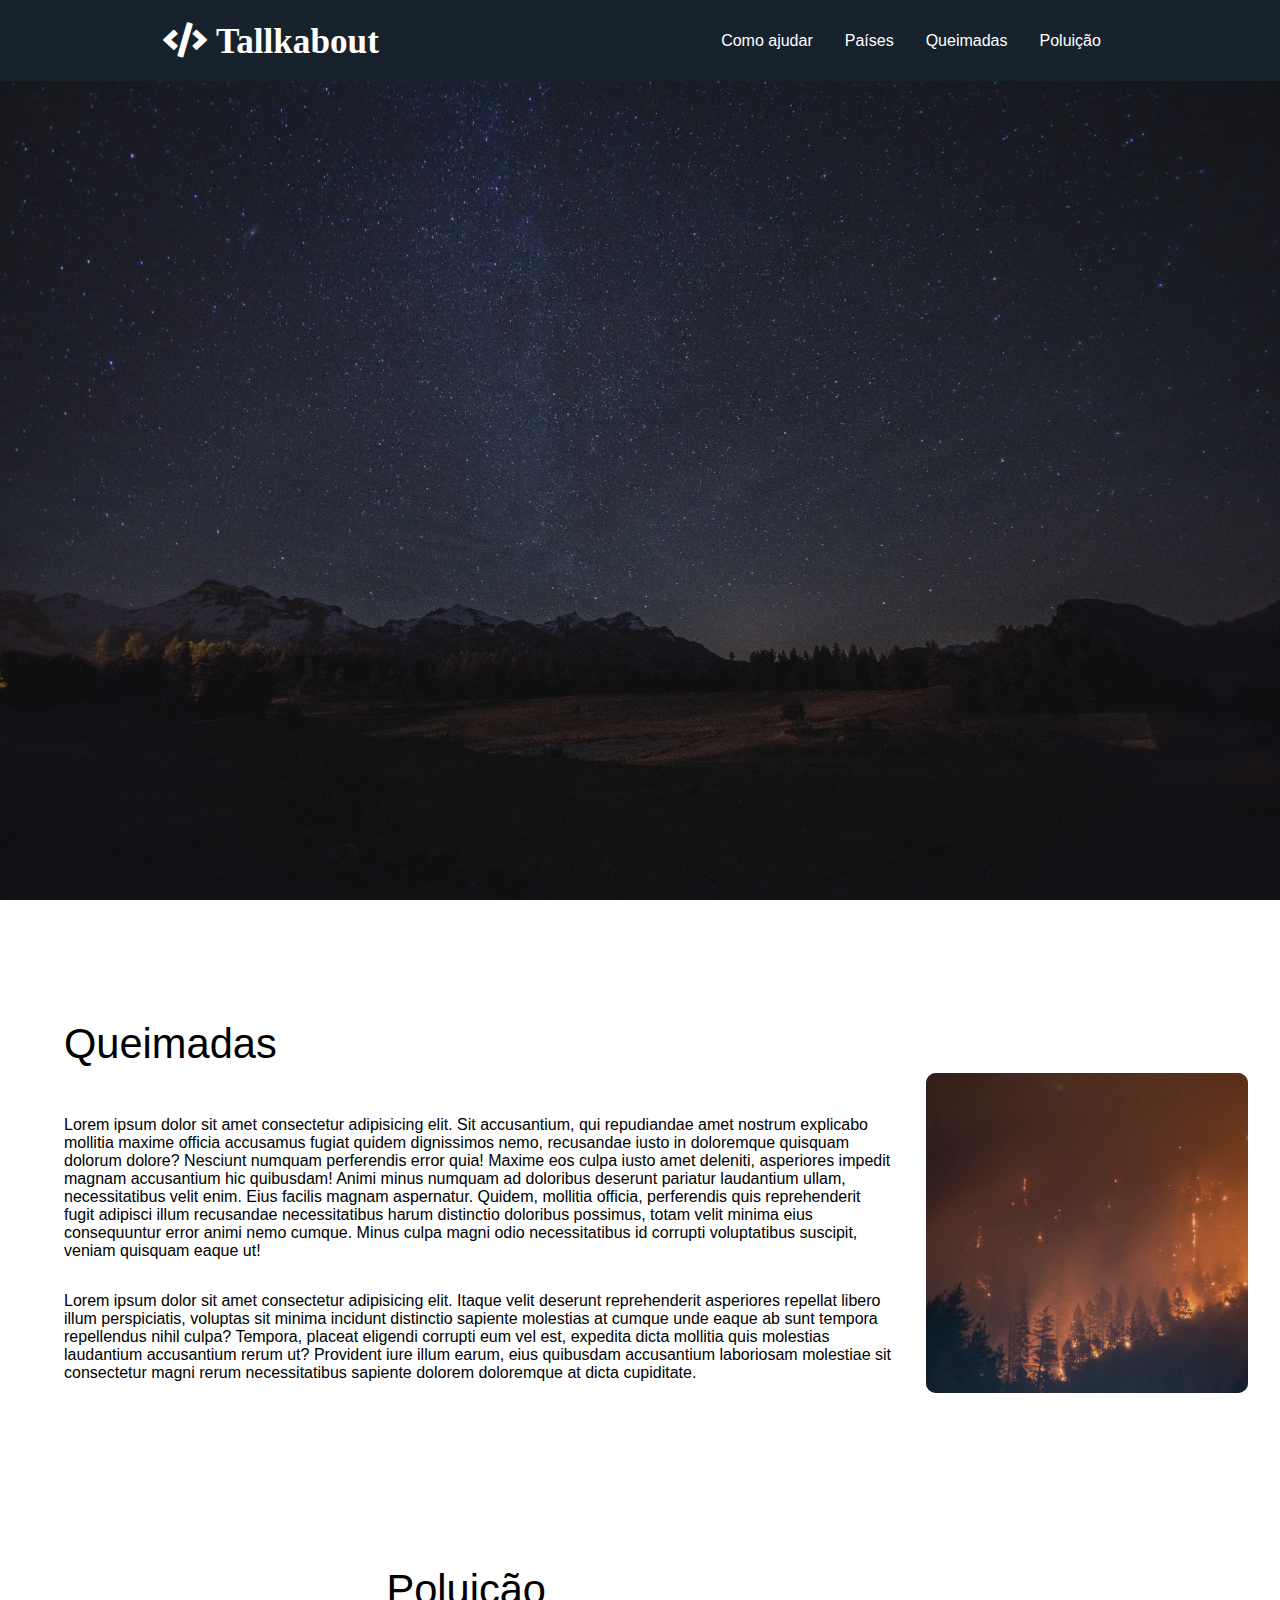
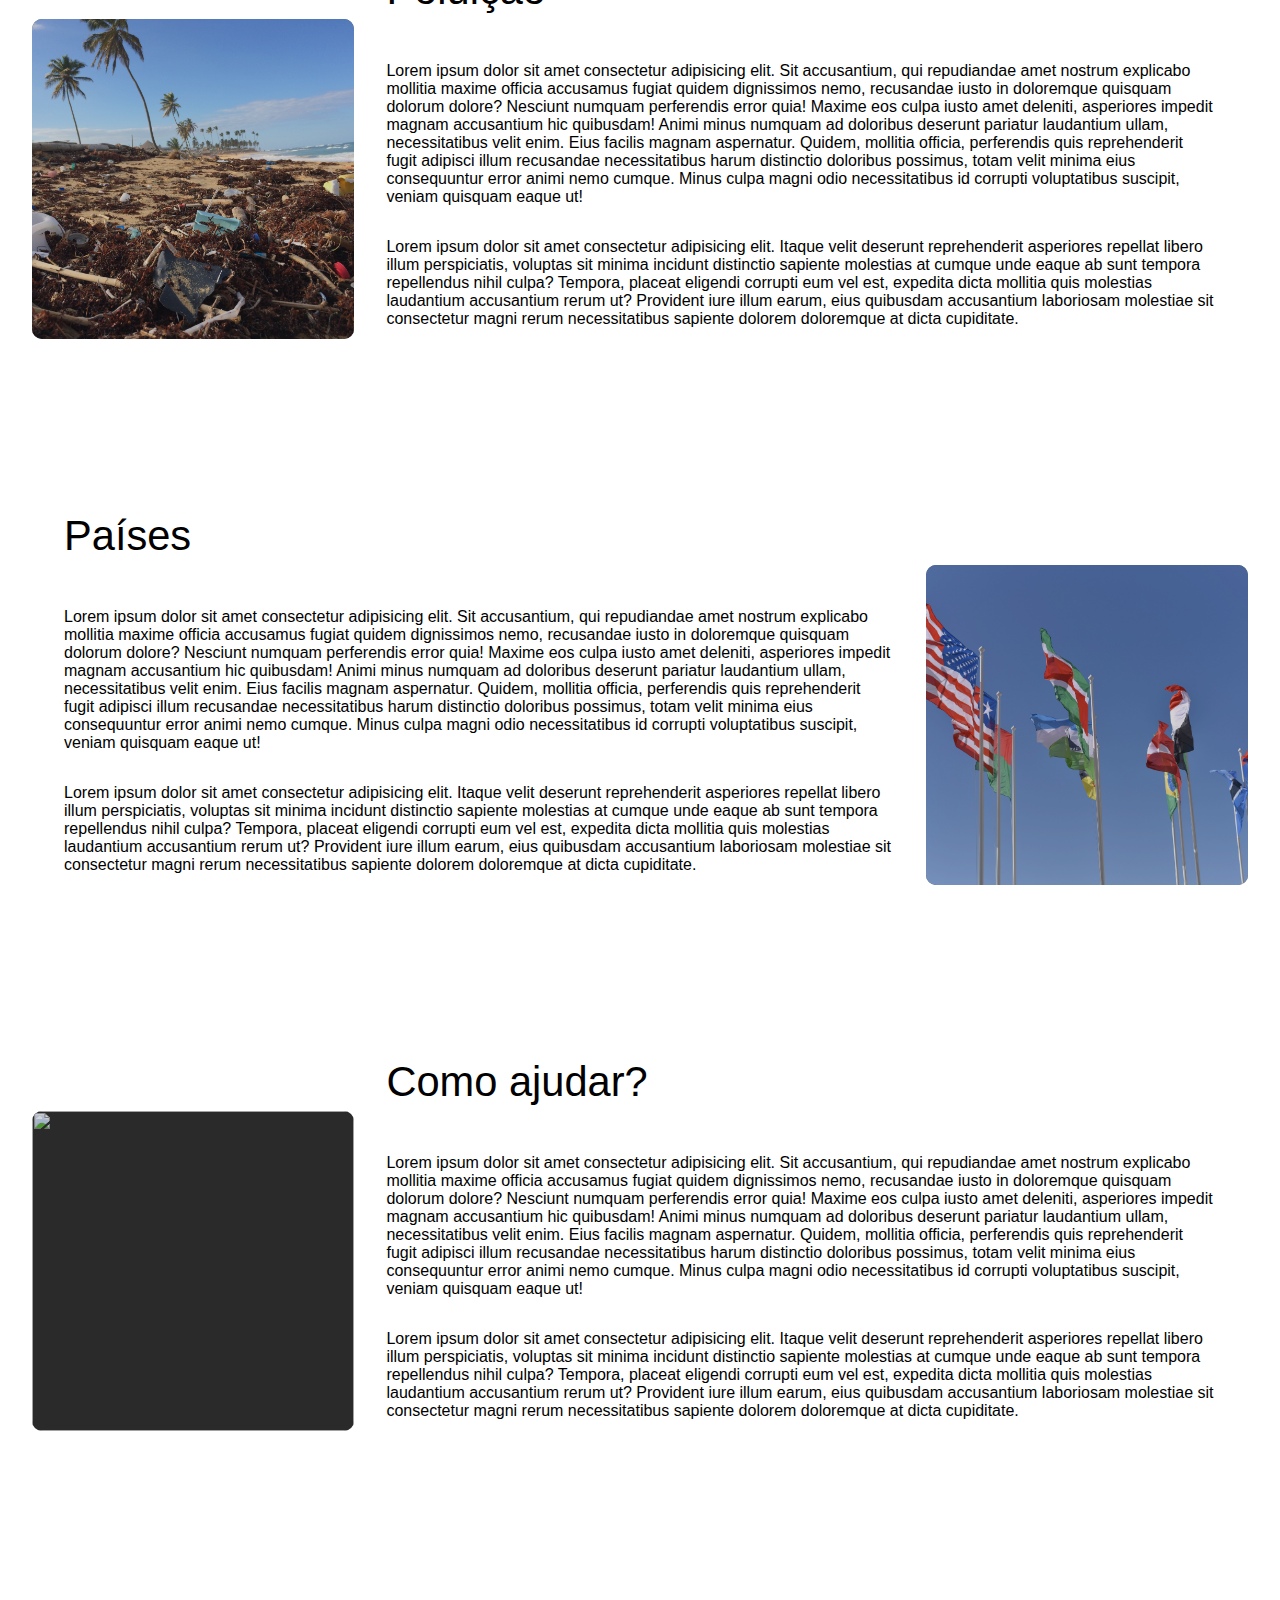
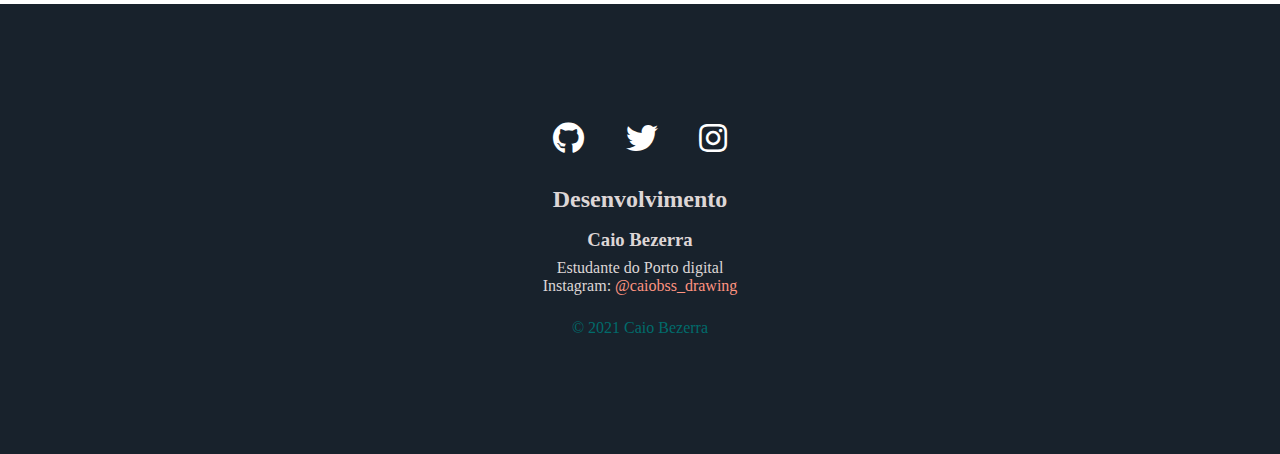
==== commit 59607863: "Add files via upload" ====
--- a/index.html
+++ b/index.html
@@ -21,7 +21,7 @@
             <ul class="menu">
                 <li><a href="#">Como ajudar</a></li>
                 <li><a href="#">Países</a></li>
-                <li><a href="#">Desmatamento</a></li>
+                <li><a href="#">Queimadas</a></li>
                 <li><a href="#">Poluição</a></li>
             </ul>
         </header>
@@ -47,7 +47,7 @@
                         </div>
                     </div>
                     <div class="card-info">
-                        <h2>Desmatamento</h2>
+                        <h2>Queimadas</h2>
                         <p>Lorem ipsum dolor sit amet consectetur adipisicing elit. Sit accusantium, qui repudiandae amet nostrum explicabo mollitia maxime officia accusamus fugiat quidem dignissimos nemo, recusandae iusto in doloremque quisquam dolorum dolore? Nesciunt numquam perferendis error quia! Maxime eos culpa iusto amet deleniti, asperiores impedit magnam accusantium hic quibusdam! Animi minus numquam ad doloribus deserunt pariatur laudantium ullam, necessitatibus velit enim. Eius facilis magnam aspernatur. Quidem, mollitia officia, perferendis quis reprehenderit fugit adipisci illum recusandae necessitatibus harum distinctio doloribus possimus, totam velit minima eius consequuntur error animi nemo cumque. Minus culpa magni odio necessitatibus id corrupti voluptatibus suscipit, veniam quisquam eaque ut!</p>
                         <P>Lorem ipsum dolor sit amet consectetur adipisicing elit. Itaque velit deserunt reprehenderit asperiores repellat libero illum perspiciatis, voluptas sit minima incidunt distinctio sapiente molestias at cumque unde eaque ab sunt tempora repellendus nihil culpa? Tempora, placeat eligendi corrupti eum vel est, expedita dicta mollitia quis molestias laudantium accusantium rerum ut? Provident iure illum earum, eius quibusdam accusantium laboriosam molestiae sit consectetur magni rerum necessitatibus sapiente dolorem doloremque at dicta cupiditate.</P>
                     </div>
--- a/style.css
+++ b/style.css
@@ -155,7 +155,7 @@
     display: flex;
 }
 .card-img{
-    background-color: rgba(0, 0, 0, 0.76);
+    background-color: rgba(0, 0, 0, 0.836);
     position: relative;
     height: 20rem;
     width: 140rem;
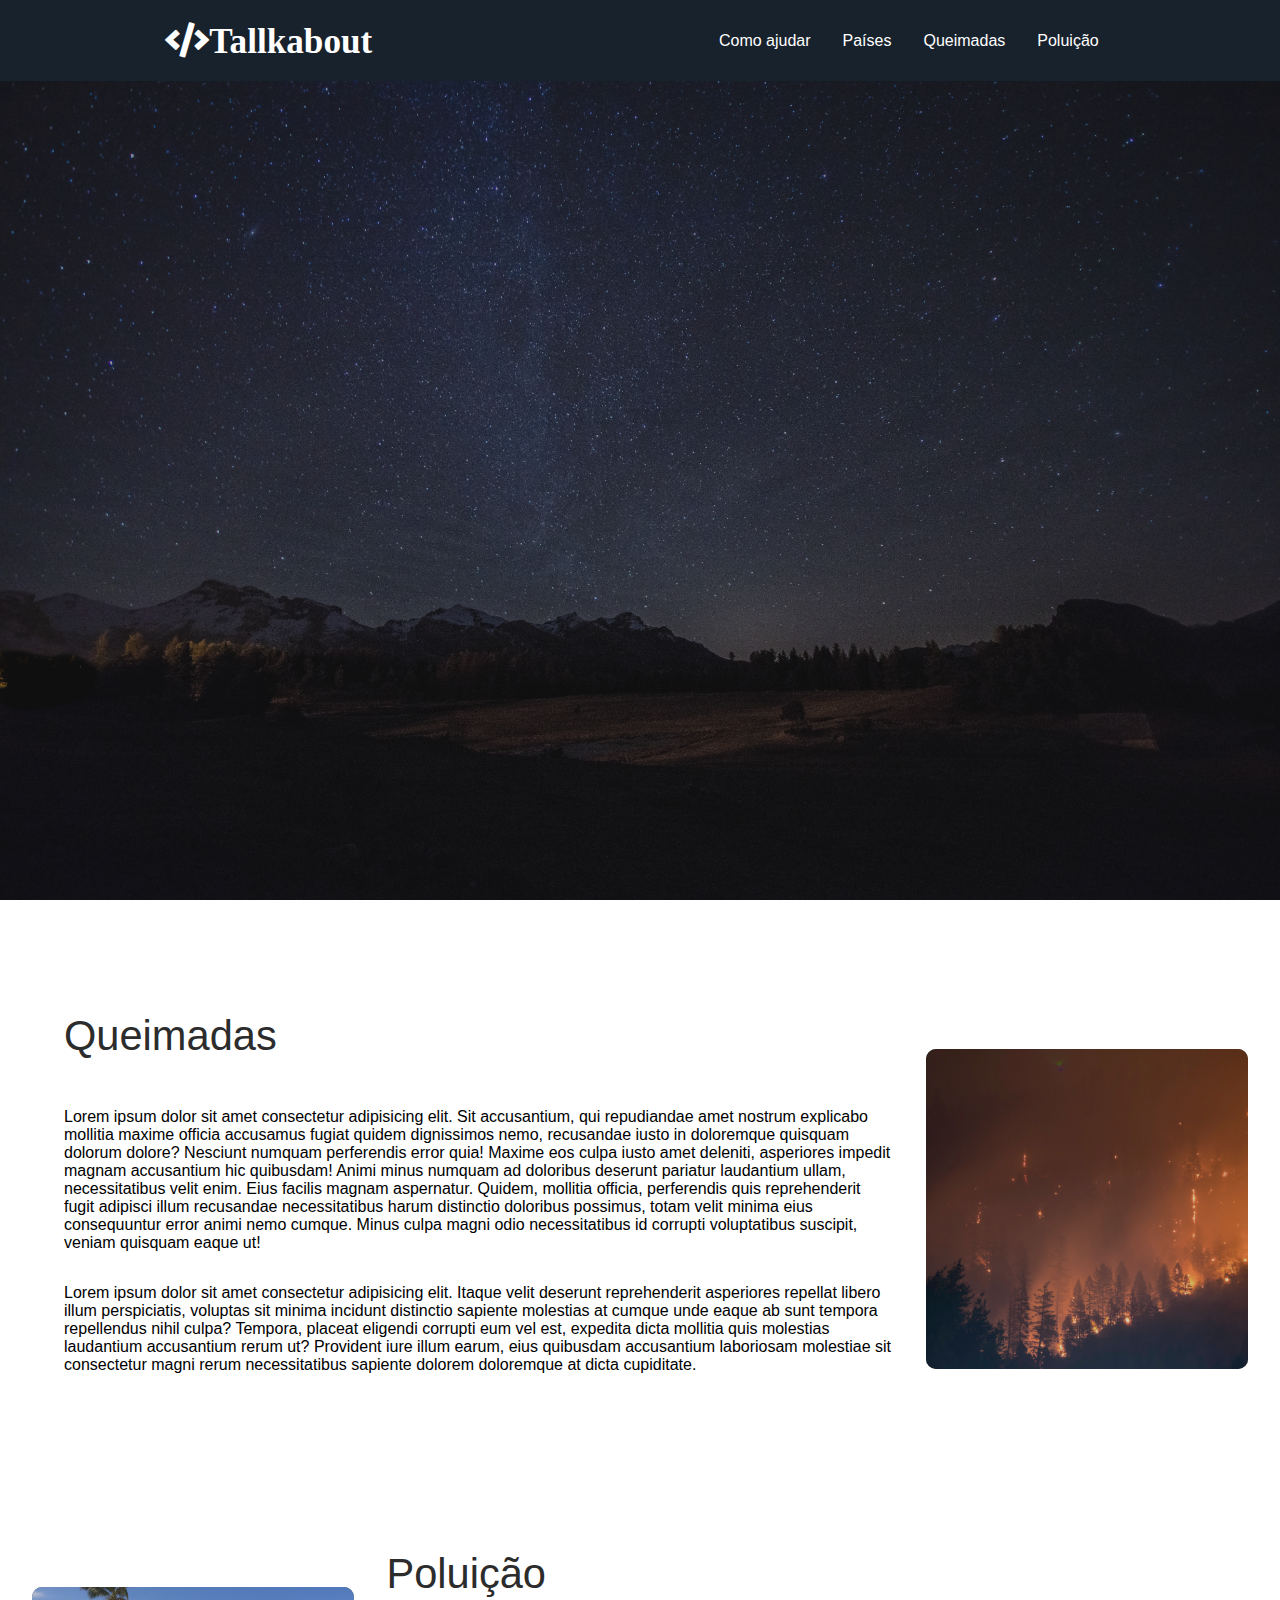
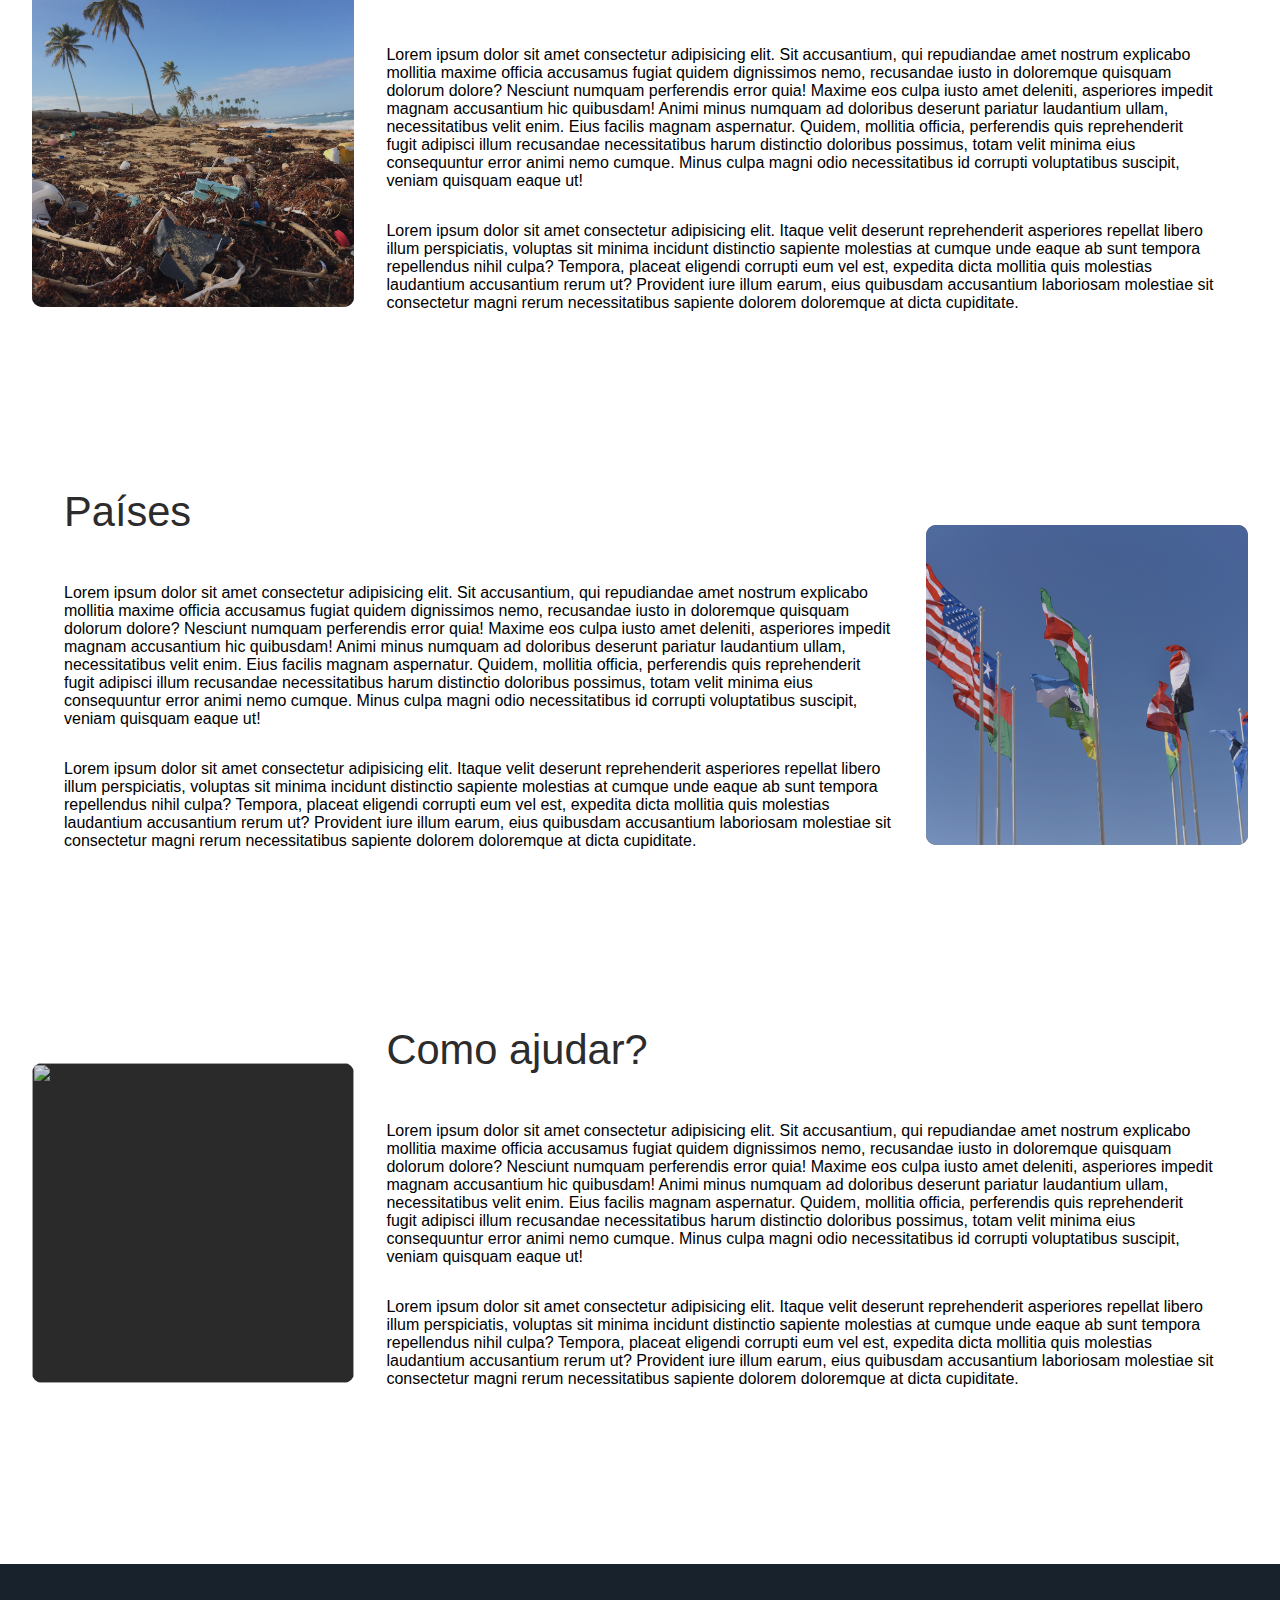
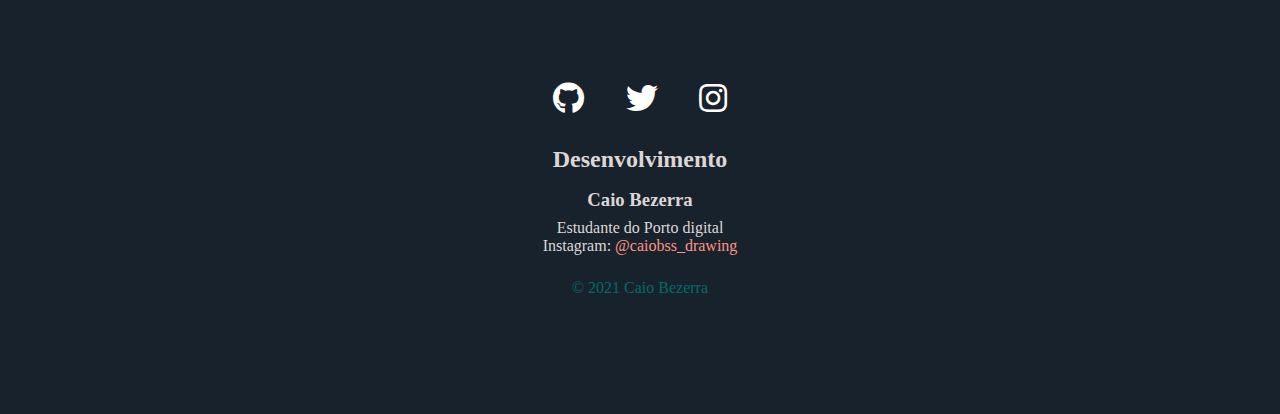
==== commit 0a84d410: "Add files via upload" ====
--- a/index.html
+++ b/index.html
@@ -11,7 +11,7 @@
     <div class="container">
         <header>
             <div class="logo">
-                <i class="fas fa-code"> Tallkabout</i>
+                <i class="fas fa-code">Tallkabout</i>
             </div>
             <div class="mobile-menu">
                 <div class="line1"></div>
--- a/style.css
+++ b/style.css
@@ -138,7 +138,7 @@
 .card{
     display: flex;
     align-items: center;
-    margin: 7.5rem 2rem;
+    margin: 7rem 2rem;
 }
 .card:nth-child(1){
     display: flex;
@@ -160,6 +160,16 @@
     height: 20rem;
     width: 140rem;
     border-radius: 10px;
+    margin-bottom: 2rem;
+}
+@media (max-width:999px){
+    .card{
+        flex-wrap: wrap;
+    }
+    .card-info{
+        word-wrap: break-word;
+    }
+
 }
 .card-img img{
     opacity: 0.8;
@@ -176,6 +186,7 @@
     margin: 0 2rem 2rem;
 }
 .card-info h2{
+    color: rgb(44, 44, 44) ;
     font-family: 'Franklin Gothic Medium', 'Arial Narrow', Arial, sans-serif;
     font-size: 2.6rem;
     font-weight: 200;
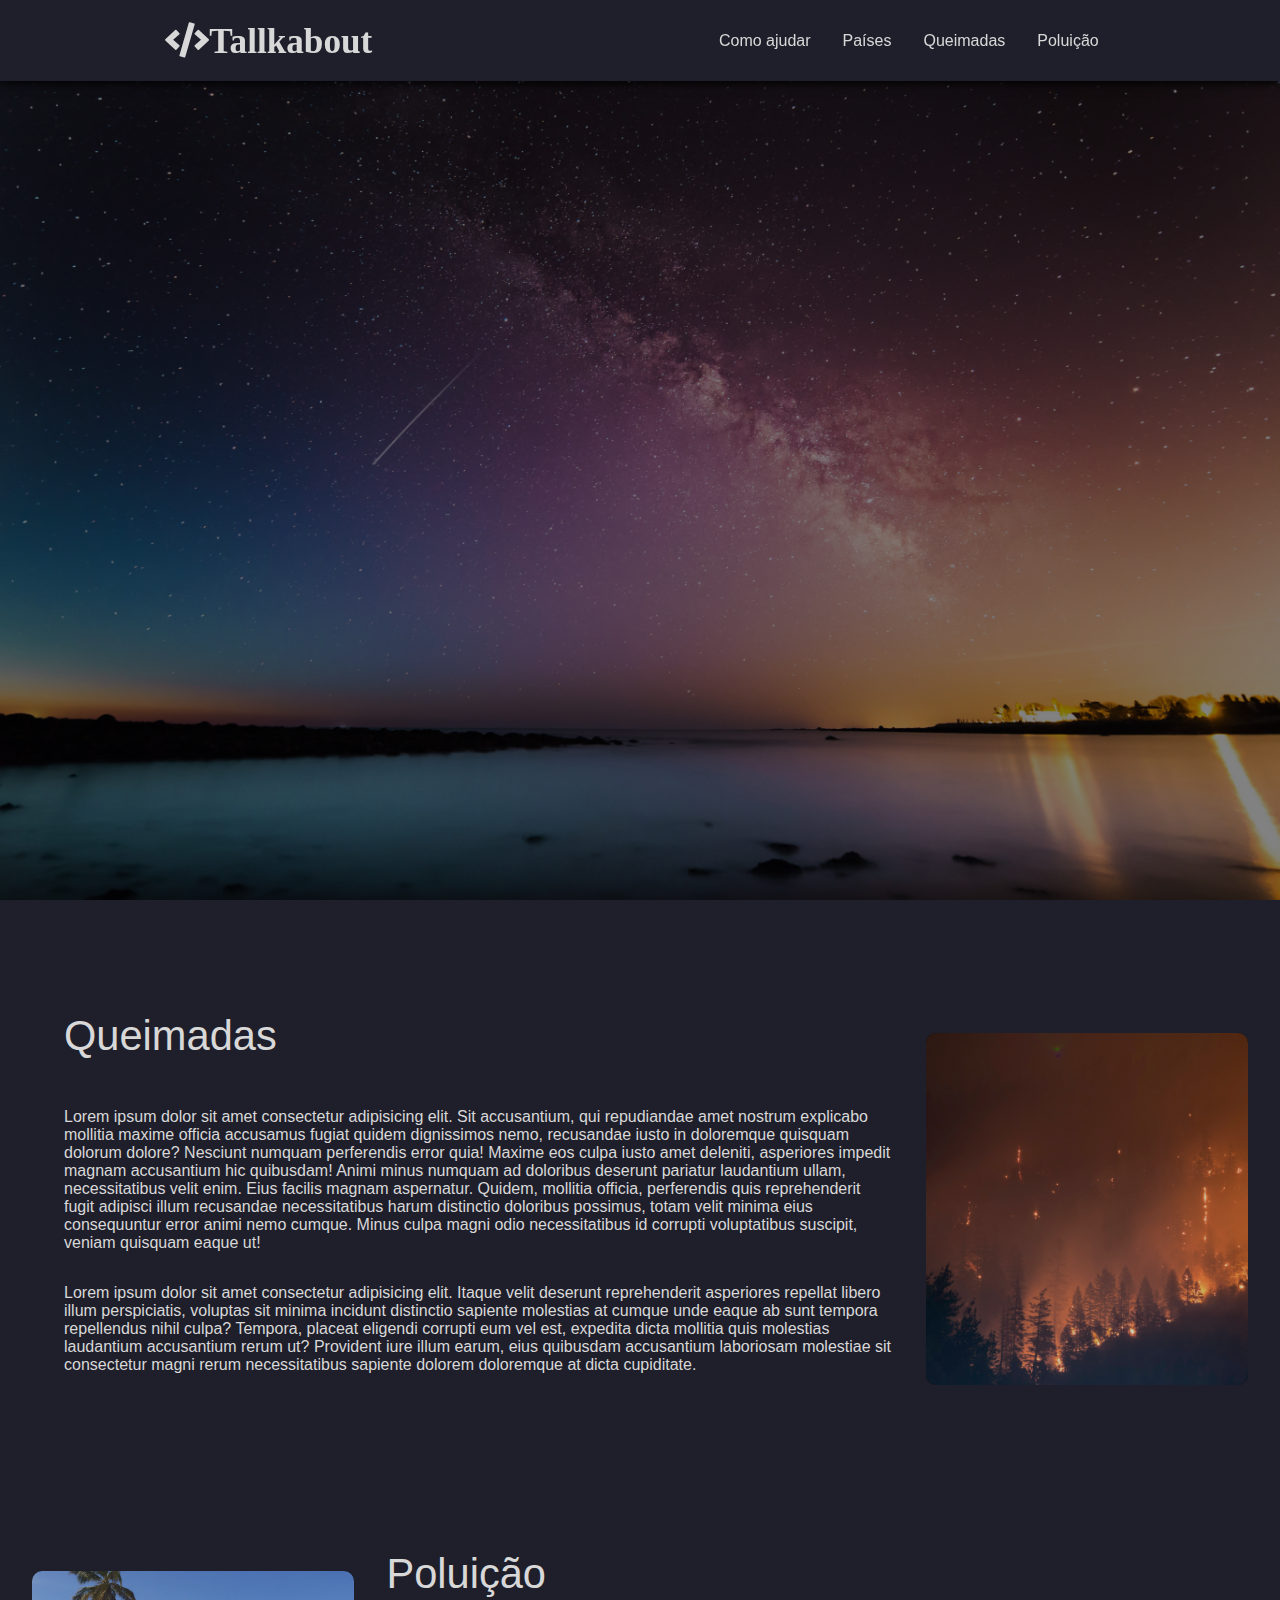
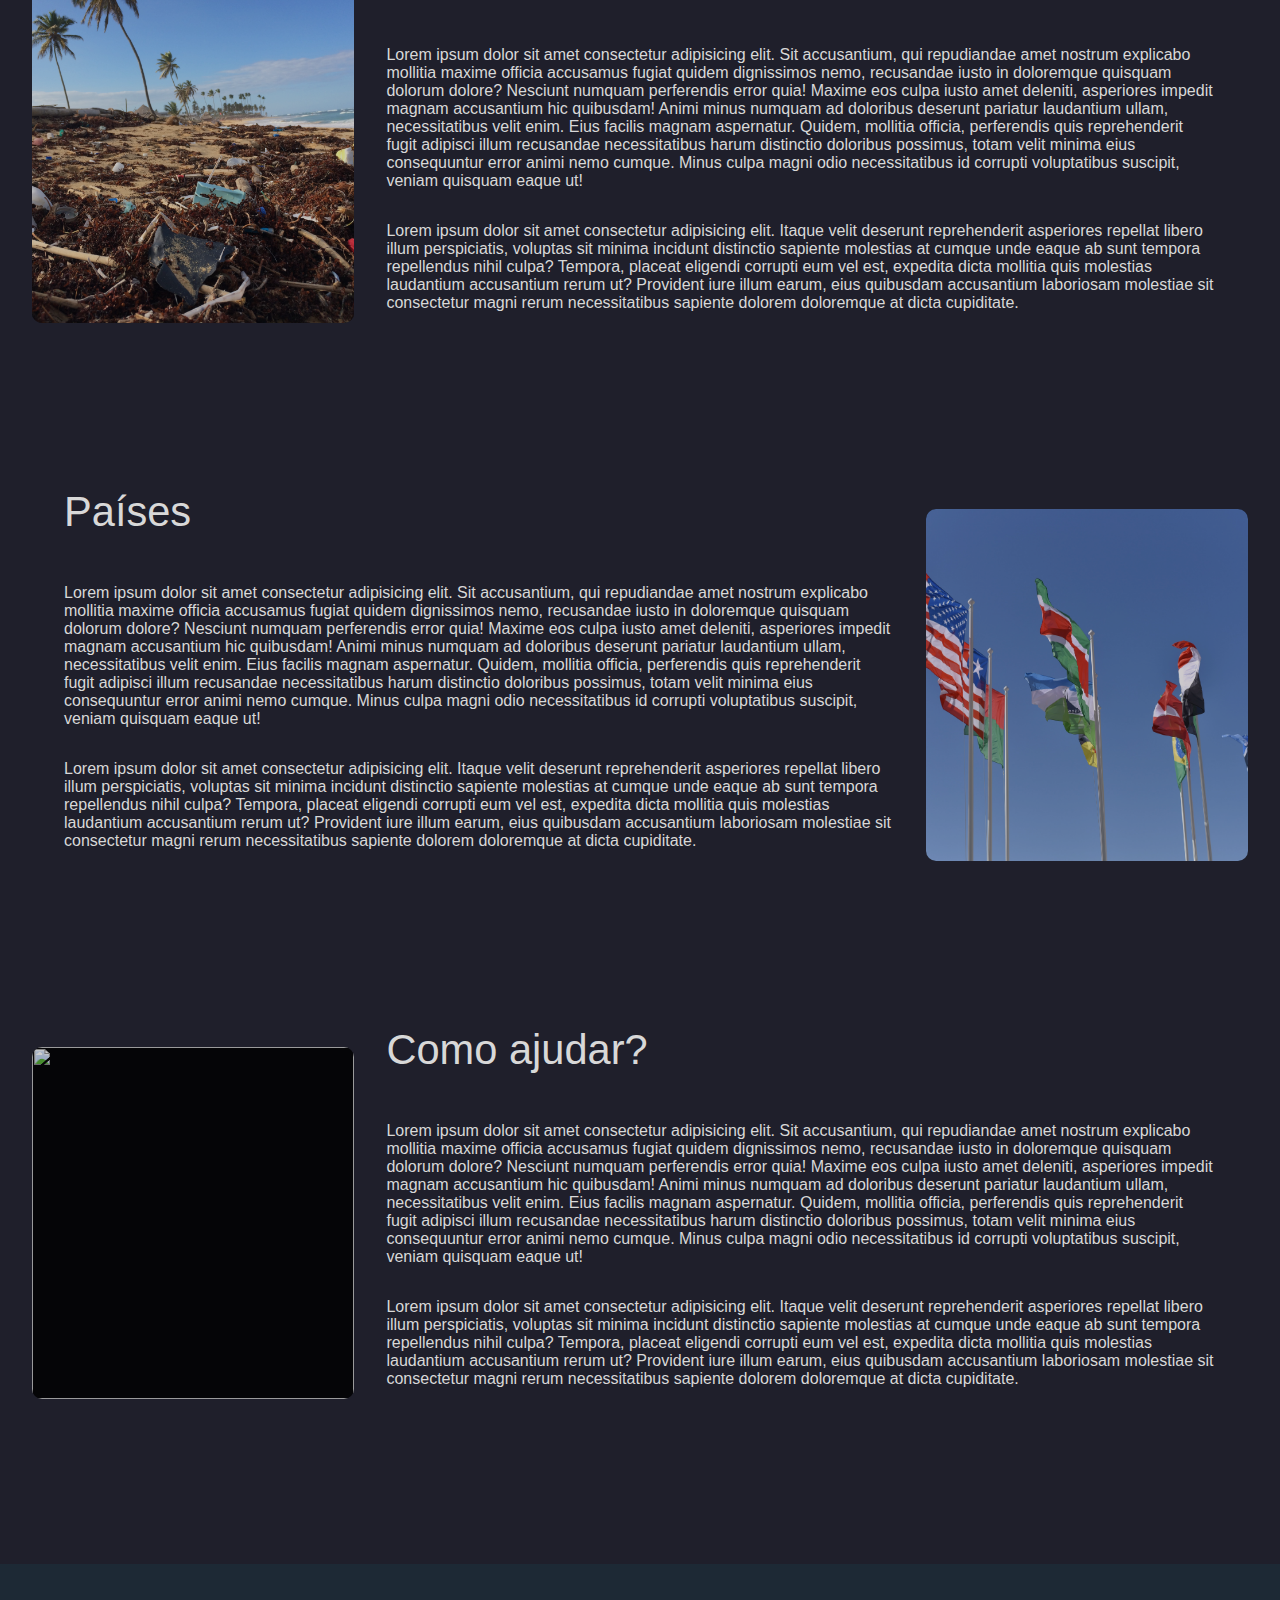
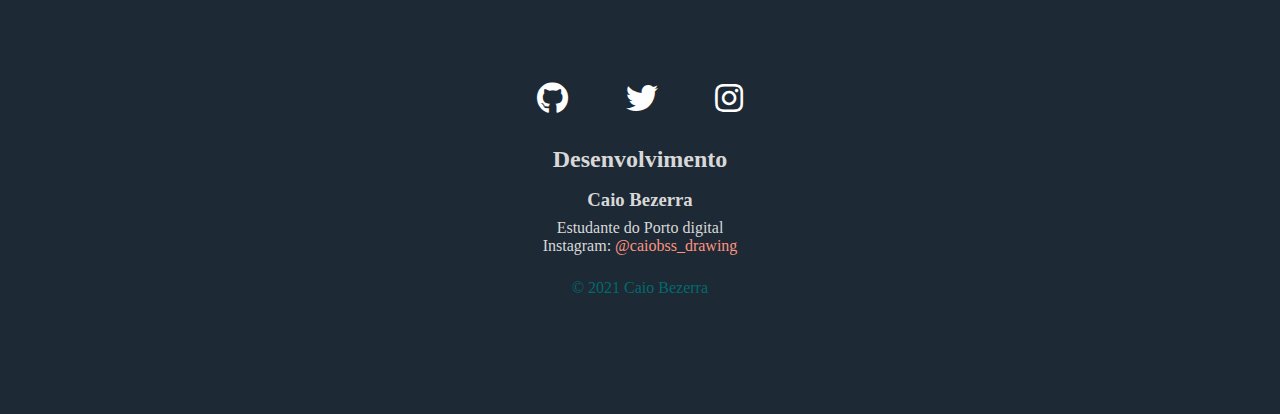
==== commit 9143bf22: "Add files via upload" ====
--- a/index.html
+++ b/index.html
@@ -21,14 +21,14 @@
             <ul class="menu">
                 <li><a href="#">Como ajudar</a></li>
                 <li><a href="#">Países</a></li>
-                <li><a href="#">Queimadas</a></li>
+                <li><a href="Queimadas/queimada.html">Queimadas</a></li>
                 <li><a href="#">Poluição</a></li>
             </ul>
         </header>
         <main>
             <div class="principal-main">
                 <div class="img-wrapper">
-                    <img src="img/des-recits-2O18Tz8QidM-unsplash.jpg" alt="">
+                    <img src="img/kristopher-roller-zepnJQycr4U-unsplash.jpg" alt="">
                 </div>
                 <div class="informação-principal">
                     <h1>Como mudar nosso planeta?</h1>
@@ -43,7 +43,7 @@
                     <div class="card-img">
                         <img src="img/matt-howard-eAKDzK4lo4o-unsplash.jpg" alt="">
                         <div class="txt-img">
-                            <button>Saiba mais</button>
+                            <button><a href="Queimadas/queimada.html">Saiba mais</a></button>
                         </div>
                     </div>
                     <div class="card-info">
--- a/style.css
+++ b/style.css
@@ -5,20 +5,24 @@
     box-sizing: border-box;
     list-style: none;
     text-decoration: none;
+    color: rgb(216, 216, 216);
+}
+body{
+    background-color: rgb(31, 31, 43);
 }
 header{
     display: flex;
     justify-content: space-around;
     align-items: center;
     height: 9vh;
-    background-color: rgb(24, 34, 44);
-    color: white;
+    background-color: rgb(31, 31, 43);
     position: fixed;
     top: 0%;
     left: 0%;
     width: 100%;
     font-family:'Lucida Sans', 'Lucida Sans Regular', 'Lucida Grande', 'Lucida Sans Unicode', Geneva, Verdana, sans-serif;
     z-index: 100;
+    box-shadow: 0 .1rem 10px black;
 }
 .mobile-menu{
     display: none;
@@ -27,7 +31,7 @@
 .mobile-menu div{
     width: 32px;
     height: 2px;
-    background-color: white;
+    background-color: rgb(216, 216, 216);
     margin: 8px;
 }
 @media (max-width:999px) {
@@ -58,7 +62,6 @@
 }
 .menu li a{
     padding: 0 1rem;
-    color: white;
 }
 main .principal-main{
     position: relative;
@@ -90,7 +93,7 @@
     top:50%;
     left:50%;
     transform:translate(-50%,-50%);
-    color: white;
+    color: rgb(230, 75, 75);
 }
 .informação-principal h1{
     font-size: 3.2rem;
@@ -111,10 +114,7 @@
 .informação-principal button{
     height: 3rem;
     width: 11rem;
-    background: #396afc;
-    background: -webkit-linear-gradient(to bottom, #2948ff, #396afc);
-    background: linear-gradient(to bottom, #2948ff, #396afc);
-    color: white;
+    background-color: rgb(73, 175, 73);
     border: none;
     border-radius: .8rem;
     font-size: 1.2rem;
@@ -122,10 +122,11 @@
     opacity: 0;
     animation: show-informação-principal 1s .3s forwards;
 }
+.informação-principal button{
+    transition: 0.3s;
+}
 .informação-principal button:hover{
-    background: #315ad6;
-    background: -webkit-linear-gradient(to bottom, #223cce, #284bb4);
-    background: linear-gradient(to bottom, #2137b6, #2a4db8);
+    background-color: rgb(54, 128, 54);
 }
 @keyframes show-informação-principal{
     0%{
@@ -154,22 +155,23 @@
 .card:nth-child(4){
     display: flex;
 }
+@media (max-width:999px){
+    .card{
+        flex-wrap: wrap;
+        margin: 3rem 1rem;
+    }
+    .card-info{
+        word-wrap: break-word;
+    }
+
+}
 .card-img{
     background-color: rgba(0, 0, 0, 0.836);
     position: relative;
-    height: 20rem;
+    height: 22rem;
     width: 140rem;
     border-radius: 10px;
     margin-bottom: 2rem;
-}
-@media (max-width:999px){
-    .card{
-        flex-wrap: wrap;
-    }
-    .card-info{
-        word-wrap: break-word;
-    }
-
 }
 .card-img img{
     opacity: 0.8;
@@ -186,7 +188,6 @@
     margin: 0 2rem 2rem;
 }
 .card-info h2{
-    color: rgb(44, 44, 44) ;
     font-family: 'Franklin Gothic Medium', 'Arial Narrow', Arial, sans-serif;
     font-size: 2.6rem;
     font-weight: 200;
@@ -208,21 +209,24 @@
 }
 .txt-img button{
     background-color: rgb(73, 175, 73);
-    color: rgb(255, 255, 255);
     border: none;
     border-radius: .8rem;
     height: 3.2rem;
     width: 9rem;
     font-family:Arial, Helvetica, sans-serif;
     font-size: 1.2rem;
+    transition: 0.3s;
+}
+.txt-img button:hover{
+    background-color: rgb(54, 128, 54);
 }
 .card-img:hover .txt-img{
-    bottom: 7rem;
+    bottom: 8rem;
     opacity: 1;
     visibility: visible;
 }
 footer{
-    background-color: rgb(24, 34, 44);
+    background-color: rgb(29, 41, 53);
     height: 50vh;
     display: flex;
     flex-direction: column;
@@ -233,7 +237,7 @@
 footer .social-midia{
     display: flex;
     justify-content: space-evenly;
-    width: 20%;
+    width: 25%;
     margin-bottom: 2rem;
 }
 .social-midia i{
